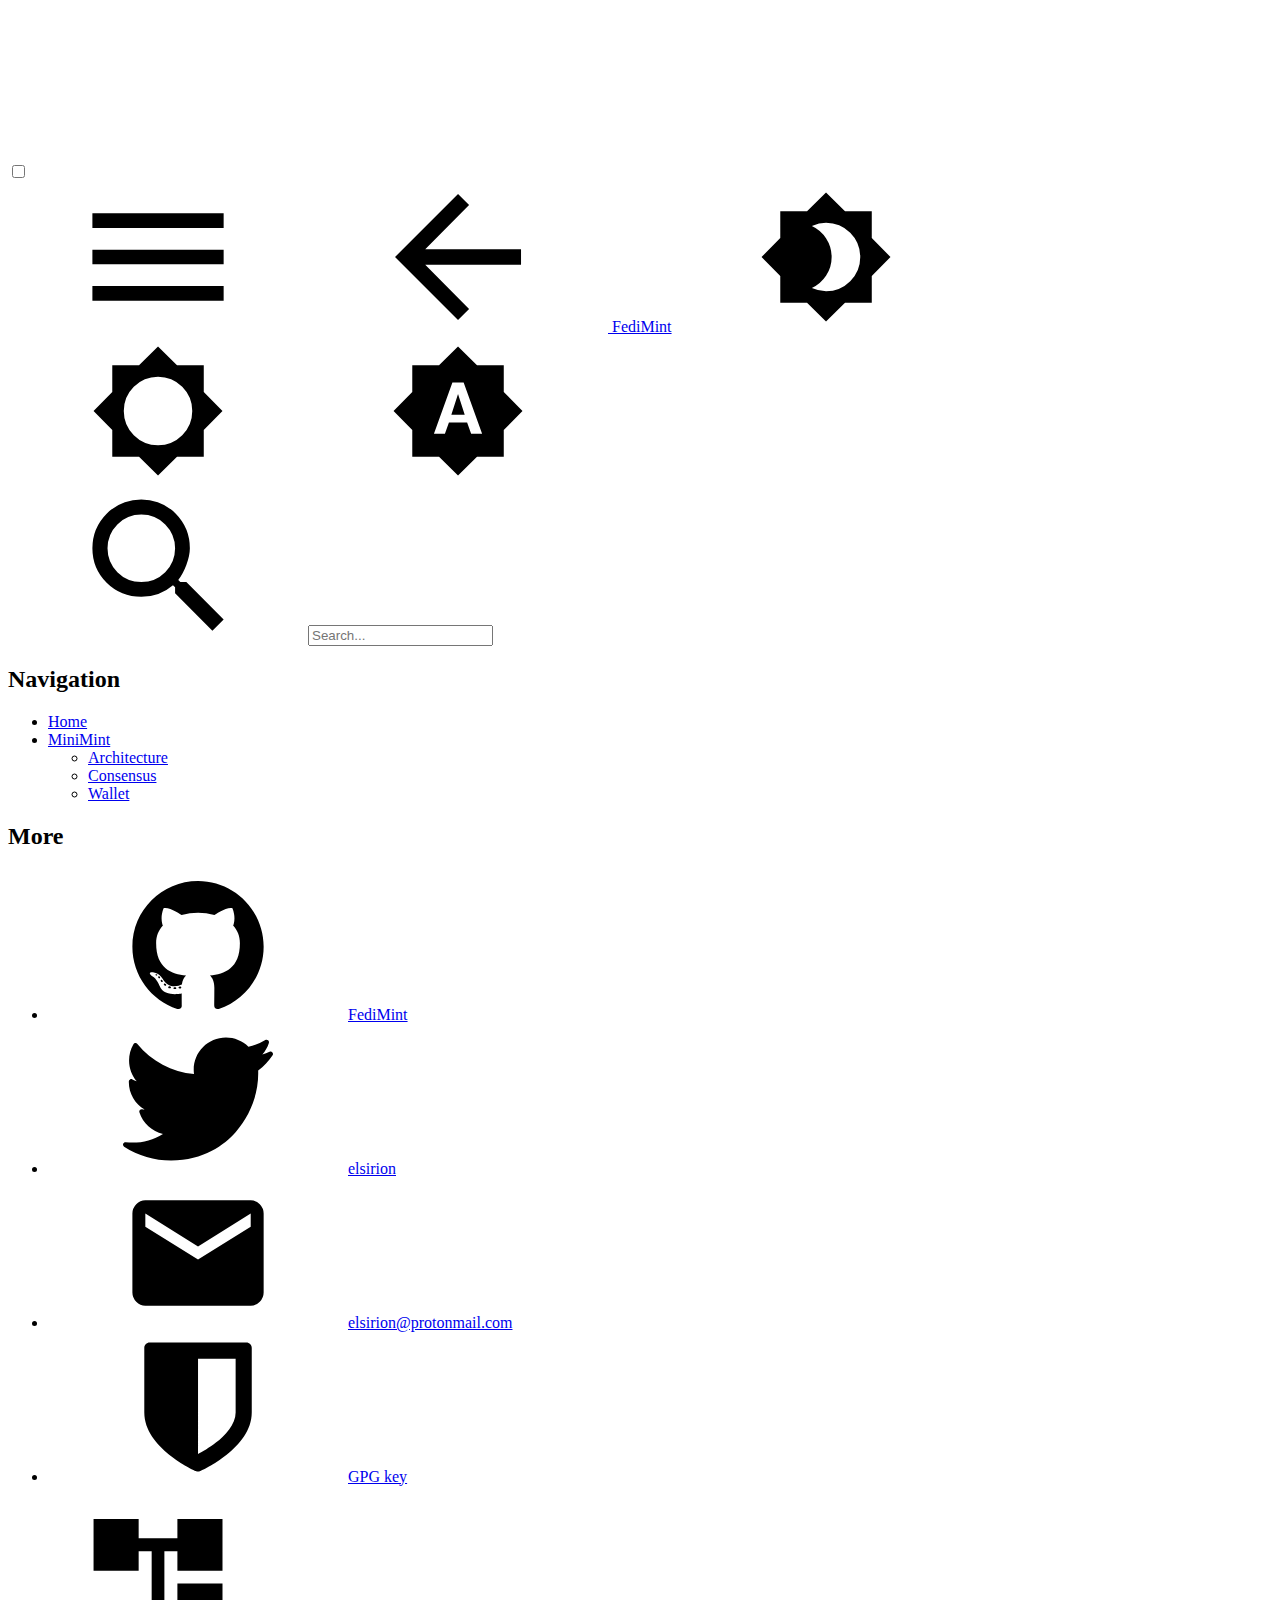
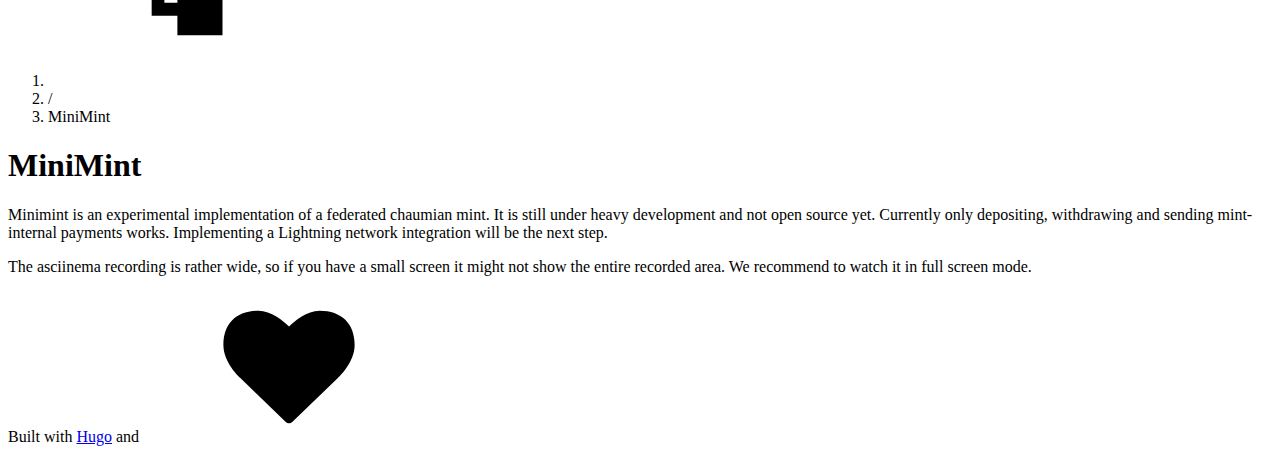
==== MiniMint/index.html @ 2027e80b "deploy: a9ae636f7713016486f837e74dc2031987eebf49" ====
<!doctype html><html lang=en class=color-toggle-hidden><head><meta charset=utf-8><meta name=viewport content="width=device-width,initial-scale=1"><meta name=color-scheme content="light dark"><meta name=description content="Minimint is an experimental implementation of a federated chaumian mint. It is still under heavy development and not open source yet. Currently only depositing, withdrawing and sending mint-internal payments works. Implementing a Lightning network integration will be the next step.
The asciinema recording is rather wide, so if you have a small screen it might not show the entire recorded area. We recommend to watch it in full screen mode."><title>MiniMint | FediMint</title><link rel=stylesheet type=text/css href=/asciinema-player.css><script src=/asciinema-player.js></script>
<link rel=icon href=/favicon/favicon-32x32.png type=image/x-icon><link rel=icon href=/favicon/favicon-32x32.png type=image/x-icon><script src=/js/darkmode-38abb9703d.min.js></script>
<link rel=preload as=font href=/fonts/Metropolis.woff2 type=font/woff2 crossorigin=anonymous><link rel=preload as=font href=/fonts/LiberationSans.woff2 type=font/woff2 crossorigin=anonymous><link rel=preload as=font href=/fonts/LiberationSans-Bold.woff2 type=font/woff2 crossorigin=anonymous><link rel=preload as=font href=/fonts/LiberationSans-BoldItalic.woff2 type=font/woff2 crossorigin=anonymous><link rel=preload as=font href=/fonts/LiberationSans-Italic.woff2 type=font/woff2 crossorigin=anonymous><link rel=preload as=font href=/fonts/LiberationMono.woff2 type=font/woff2 crossorigin=anonymous><link rel=preload as=font href=/fonts/DroidSans.woff2 type=font/woff2 crossorigin=anonymous><link rel=preload as=font href=/fonts/GeekdocIcons.woff2 type=font/woff2 crossorigin=anonymous><link rel=preload href=/main-6ab9bc3896.min.css as=style><link rel=stylesheet href=/main-6ab9bc3896.min.css media=all><link rel=preload href=/mobile-249b801e7d.min.css as=style><link rel=stylesheet href=/mobile-249b801e7d.min.css media="screen and (max-width: 45rem)"><link rel=preload href=/print-f79fc3e5d7.min.css as=style><link rel=stylesheet href=/print-f79fc3e5d7.min.css media=print><link rel=preload href=/custom.css as=style><link rel=stylesheet href=/custom.css media=all><link rel=alternate type=application/rss+xml href=https://fedimint.org/MiniMint/index.xml title=FediMint></head><body itemscope itemtype=https://schema.org/WebPage><svg class="svg-sprite" xmlns="http://www.w3.org/2000/svg" xmlns:xlink="http://www.w3.org/1999/xlink"><symbol viewBox="-2.29 -2.29 28.57 28.57" id="gdoc_arrow_back" xmlns="http://www.w3.org/2000/svg"><path d="M24 10.526v2.947H5.755l8.351 8.421-2.105 2.105-12-12 12-12 2.105 2.105-8.351 8.421H24z"/></symbol><symbol viewBox="-2.29 -2.29 28.57 28.57" id="gdoc_arrow_left_alt" xmlns="http://www.w3.org/2000/svg"><path d="M5.965 10.526V6.035L0 12l5.965 5.965v-4.491H24v-2.947H5.965z"/></symbol><symbol viewBox="-2.29 -2.29 28.57 28.57" id="gdoc_arrow_right_alt" xmlns="http://www.w3.org/2000/svg"><path d="M18.035 10.526V6.035L24 12l-5.965 5.965v-4.491H0v-2.947h18.035z"/></symbol><symbol viewBox="-2.29 -2.29 32.57 32.57" id="gdoc_bitbucket" xmlns="http://www.w3.org/2000/svg"><path d="M15.905 13.355c.189 1.444-1.564 2.578-2.784 1.839-1.375-.602-1.375-2.784-.034-3.403 1.151-.705 2.818.223 2.818 1.564zm1.907-.361c-.309-2.44-3.076-4.056-5.328-3.042-1.426.636-2.389 2.148-2.32 3.747.086 2.097 2.08 3.815 4.176 3.626s3.729-2.234 3.472-4.331zm4.108-9.315c-.756-.997-2.045-1.169-3.179-1.358-3.214-.516-6.513-.533-9.727.034-1.066.172-2.269.361-2.939 1.323 1.1 1.031 2.664 1.186 4.073 1.358 2.544.327 5.156.344 7.699.017 1.426-.172 3.008-.309 4.073-1.375zm.979 17.788c-.481 1.684-.206 3.953-1.994 4.932-3.076 1.701-6.806 1.89-10.191 1.289-1.787-.327-3.884-.894-4.864-2.578-.43-1.65-.705-3.334-.98-5.018l.103-.275.309-.155c5.121 3.386 12.288 3.386 17.427.0.808.241.206 1.22.189 1.805zM26.01 4.951c-.584 3.764-1.255 7.51-1.908 11.257-.189 1.1-1.255 1.719-2.148 2.183-3.214 1.615-6.96 1.89-10.483 1.512-2.389-.258-4.829-.894-6.771-2.389-.911-.705-.911-1.908-1.083-2.922-.602-3.523-1.289-7.046-1.719-10.604.206-1.547 1.942-2.217 3.231-2.698C6.848.654 8.686.362 10.508.19c3.884-.378 7.854-.241 11.618.859 1.341.395 2.784.945 3.695 2.097.412.533.275 1.203.189 1.805z"/></symbol><symbol viewBox="-2.29 -2.29 28.57 28.57" id="gdoc_bookmark" xmlns="http://www.w3.org/2000/svg"><path d="M15.268 4.392q.868.0 1.532.638t.664 1.506v17.463l-7.659-3.268-7.608 3.268V6.536q0-.868.664-1.506t1.532-.638h10.876zm4.34 14.144V4.392q0-.868-.638-1.532t-1.506-.664H6.537q0-.868.664-1.532T8.733.0h10.876q.868.0 1.532.664t.664 1.532v17.412z"/></symbol><symbol viewBox="-2.29 -2.29 32.57 32.57" id="gdoc_brightness_auto" xmlns="http://www.w3.org/2000/svg"><path d="M16.846 18.938h2.382L15.22 7.785h-2.44L8.772 18.938h2.382l.871-2.44h3.95zm7.087-9.062L27.999 14l-4.066 4.124v5.809h-5.809L14 27.999l-4.124-4.066H4.067v-5.809L.001 14l4.066-4.124V4.067h5.809L14 .001l4.124 4.066h5.809v5.809zm-11.385 4.937L14 10.282l1.452 4.531h-2.904z"/></symbol><symbol viewBox="-2.29 -2.29 32.57 32.57" id="gdoc_brightness_dark" xmlns="http://www.w3.org/2000/svg"><path d="M14 21.435q3.079.0 5.257-2.178T21.435 14t-2.178-5.257T14 6.565q-1.51.0-3.079.697 1.917.871 3.108 2.701T15.22 14t-1.191 4.037-3.108 2.701q1.568.697 3.079.697zm9.933-11.559L27.999 14l-4.066 4.124v5.809h-5.809L14 27.999l-4.124-4.066H4.067v-5.809L.001 14l4.066-4.124V4.067h5.809L14 .001l4.124 4.066h5.809v5.809z"/></symbol><symbol viewBox="-2.29 -2.29 32.57 32.57" id="gdoc_brightness_light" xmlns="http://www.w3.org/2000/svg"><path d="M14 21.435q3.079.0 5.257-2.178T21.435 14t-2.178-5.257T14 6.565 8.743 8.743 6.565 14t2.178 5.257T14 21.435zm9.933-3.311v5.809h-5.809L14 27.999l-4.124-4.066H4.067v-5.809L.001 14l4.066-4.124V4.067h5.809L14 .001l4.124 4.066h5.809v5.809L27.999 14z"/></symbol><symbol viewBox="-2.29 -2.29 32.57 32.57" id="gdoc_cloud_off" xmlns="http://www.w3.org/2000/svg"><path d="M9.023 10.5H7q-1.914.0-3.281 1.395t-1.367 3.309 1.367 3.281T7 19.852h11.375zM3.5 4.976l1.477-1.477L24.5 23.022l-1.477 1.477-2.352-2.297H6.999q-2.898.0-4.949-2.051t-2.051-4.949q0-2.844 1.969-4.867t4.758-2.133zm19.086 5.578q2.242.164 3.828 1.832T28 16.351q0 3.008-2.461 4.758l-1.695-1.695q1.805-.984 1.805-3.063.0-1.422-1.039-2.461t-2.461-1.039h-1.75v-.602q0-2.68-1.859-4.539t-4.539-1.859q-1.531.0-2.953.711l-1.75-1.695Q11.431 3.5 14.001 3.5q2.953.0 5.496 2.078t3.09 4.977z"/></symbol><symbol viewBox="-2.29 -2.29 32.57 32.57" id="gdoc_code" xmlns="http://www.w3.org/2000/svg"><path d="M9.917 24.5a1.75 1.75.0 10-3.501.001 1.75 1.75.0 003.501-.001zm0-21a1.75 1.75.0 10-3.501.001A1.75 1.75.0 009.917 3.5zm11.666 2.333a1.75 1.75.0 10-3.501.001 1.75 1.75.0 003.501-.001zm1.75.0a3.502 3.502.0 01-1.75 3.026c-.055 6.581-4.721 8.039-7.82 9.023-2.898.911-3.846 1.349-3.846 3.117v.474a3.502 3.502.0 011.75 3.026c0 1.932-1.568 3.5-3.5 3.5s-3.5-1.568-3.5-3.5c0-1.294.711-2.424 1.75-3.026V6.526A3.502 3.502.0 014.667 3.5c0-1.932 1.568-3.5 3.5-3.5s3.5 1.568 3.5 3.5a3.502 3.502.0 01-1.75 3.026v9.06c.93-.456 1.914-.766 2.807-1.039 3.391-1.075 5.323-1.878 5.359-5.687a3.502 3.502.0 01-1.75-3.026c0-1.932 1.568-3.5 3.5-3.5s3.5 1.568 3.5 3.5z"/></symbol><symbol viewBox="-2.29 -2.29 36.57 36.57" id="gdoc_date" xmlns="http://www.w3.org/2000/svg"><path d="M27.192 28.844V11.192H4.808v17.652h22.384zm0-25.689q1.277.0 2.253.976t.976 2.253v22.459q0 1.277-.976 2.216t-2.253.939H4.808q-1.352.0-2.291-.901t-.939-2.253V6.385q0-1.277.939-2.253t2.291-.976h1.577V.001h3.23v3.155h12.769V.001h3.23v3.155h1.577zm-3.155 11.267v3.155h-3.23v-3.155h3.23zm-6.46.0v3.155h-3.155v-3.155h3.155zm-6.384.0v3.155h-3.23v-3.155h3.23z"/></symbol><symbol viewBox="-2.29 -2.29 36.57 36.57" id="gdoc_download" xmlns="http://www.w3.org/2000/svg"><path d="M2.866 28.209h26.269v3.79H2.866v-3.79zm26.268-16.925L16 24.418 2.866 11.284h7.493V.001h11.283v11.283h7.493z"/></symbol><symbol viewBox="-2.29 -2.29 36.57 36.57" id="gdoc_email" xmlns="http://www.w3.org/2000/svg"><path d="M28.845 9.615v-3.23L16 14.422 3.155 6.385v3.23L16 17.577zm0-6.46q1.277.0 2.216.977T32 6.385v19.23q0 1.277-.939 2.253t-2.216.977H3.155q-1.277.0-2.216-.977T0 25.615V6.385q0-1.277.939-2.253t2.216-.977h25.69z"/></symbol><symbol viewBox="-2.29 -2.29 32.57 32.57" id="gdoc_git" xmlns="http://www.w3.org/2000/svg"><path d="M27.472 12.753 15.247.529a1.803 1.803.0 00-2.55.0l-2.84 2.84 2.137 2.137a2.625 2.625.0 013.501 3.501l3.499 3.499a2.625 2.625.0 11-1.237 1.237l-3.499-3.499c-.083.04-.169.075-.257.106v7.3a2.626 2.626.0 11-1.75.0v-7.3a2.626 2.626.0 01-1.494-3.607L8.62 4.606l-8.09 8.09a1.805 1.805.0 000 2.551l12.225 12.224a1.803 1.803.0 002.55.0l12.168-12.168a1.805 1.805.0 000-2.551z"/></symbol><symbol viewBox="-2.29 -2.29 36.57 36.57" id="gdoc_github" xmlns="http://www.w3.org/2000/svg"><path d="M16 .394c8.833.0 15.999 7.166 15.999 15.999.0 7.062-4.583 13.062-10.937 15.187-.813.146-1.104-.354-1.104-.771.0-.521.021-2.25.021-4.396.0-1.5-.5-2.458-1.083-2.958 3.562-.396 7.312-1.75 7.312-7.896.0-1.75-.625-3.167-1.646-4.291.167-.417.708-2.042-.167-4.25-1.333-.417-4.396 1.646-4.396 1.646a15.032 15.032.0 00-8 0S8.937 6.602 7.603 7.018c-.875 2.208-.333 3.833-.167 4.25-1.021 1.125-1.646 2.542-1.646 4.291.0 6.125 3.729 7.5 7.291 7.896-.458.417-.875 1.125-1.021 2.146-.917.417-3.25 1.125-4.646-1.333-.875-1.521-2.458-1.646-2.458-1.646-1.562-.021-.104.979-.104.979 1.042.479 1.771 2.333 1.771 2.333.938 2.854 5.396 1.896 5.396 1.896.0 1.333.021 2.583.021 2.979.0.417-.292.917-1.104.771C4.582 29.455-.001 23.455-.001 16.393-.001 7.56 7.165.394 15.998.394zM6.063 23.372c.042-.083-.021-.187-.146-.25-.125-.042-.229-.021-.271.042-.042.083.021.187.146.25.104.062.229.042.271-.042zm.646.709c.083-.062.062-.208-.042-.333-.104-.104-.25-.146-.333-.062-.083.062-.062.208.042.333.104.104.25.146.333.062zm.625.937c.104-.083.104-.25.0-.396-.083-.146-.25-.208-.354-.125-.104.062-.104.229.0.375s.271.208.354.146zm.875.875c.083-.083.042-.271-.083-.396-.146-.146-.333-.167-.417-.062-.104.083-.062.271.083.396.146.146.333.167.417.062zm1.187.521c.042-.125-.083-.271-.271-.333-.167-.042-.354.021-.396.146s.083.271.271.312c.167.062.354.0.396-.125zm1.313.104c0-.146-.167-.25-.354-.229-.187.0-.333.104-.333.229.0.146.146.25.354.229.187.0.333-.104.333-.229zm1.208-.208c-.021-.125-.187-.208-.375-.187-.187.042-.312.167-.292.312.021.125.187.208.375.167s.312-.167.292-.292z"/></symbol><symbol viewBox="-2.29 -2.29 32.57 32.57" id="gdoc_gitlab" xmlns="http://www.w3.org/2000/svg"><path d="M1.629 11.034 14 26.888.442 17.048a1.09 1.09.0 01-.39-1.203l1.578-4.811zm7.217.0h10.309l-5.154 15.854zM5.753 1.475l3.093 9.559H1.63l3.093-9.559a.548.548.0 011.031.0zm20.618 9.559 1.578 4.811c.141.437-.016.922-.39 1.203l-13.558 9.84 12.371-15.854zm0 0h-7.216l3.093-9.559a.548.548.0 011.031.0z"/></symbol><symbol viewBox="-2.29 -2.29 36.57 36.57" id="gdoc_heart" xmlns="http://www.w3.org/2000/svg"><path d="M16 29.714a1.11 1.11.0 01-.786-.321L4.072 18.643c-.143-.125-4.071-3.714-4.071-8 0-5.232 3.196-8.357 8.535-8.357 3.125.0 6.053 2.464 7.464 3.857 1.411-1.393 4.339-3.857 7.464-3.857 5.339.0 8.535 3.125 8.535 8.357.0 4.286-3.928 7.875-4.089 8.035L16.785 29.392c-.214.214-.5.321-.786.321z"/></symbol><symbol viewBox="-2.29 -2.29 32.57 32.57" id="gdoc_keyborad_arrow_down" xmlns="http://www.w3.org/2000/svg"><path d="M3.281 5.36 14 16.079 24.719 5.36 28 8.641l-14 14-14-14z"/></symbol><symbol viewBox="-2.29 -2.29 36.57 36.57" id="gdoc_keyborad_arrow_left" xmlns="http://www.w3.org/2000/svg"><path d="M25.875 28.25 22.125 32 6.126 16.001 22.125.002l3.75 3.75-12.25 12.25z"/></symbol><symbol viewBox="-2.29 -2.29 36.57 36.57" id="gdoc_keyborad_arrow_right" xmlns="http://www.w3.org/2000/svg"><path d="M6.125 28.25 18.375 16 6.125 3.75 9.875.0l15.999 15.999L9.875 31.998z"/></symbol><symbol viewBox="-2.29 -2.29 36.57 36.57" id="gdoc_link" xmlns="http://www.w3.org/2000/svg"><path d="M24.037 7.963q3.305.0 5.634 2.366T32 16t-2.329 5.671-5.634 2.366h-6.46v-3.08h6.46q2.028.0 3.493-1.465t1.465-3.493-1.465-3.493-3.493-1.465h-6.46v-3.08h6.46zM9.615 17.578v-3.155h12.77v3.155H9.615zM3.005 16q0 2.028 1.465 3.493t3.493 1.465h6.46v3.08h-6.46q-3.305.0-5.634-2.366T0 16.001t2.329-5.671 5.634-2.366h6.46v3.08h-6.46q-2.028.0-3.493 1.465t-1.465 3.493z"/></symbol><symbol viewBox="-2.29 -2.29 36.57 36.57" id="gdoc_menu" xmlns="http://www.w3.org/2000/svg"><path d="M.001 5.334h31.998v3.583H.001V5.334zm0 12.416v-3.5h31.998v3.5H.001zm0 8.916v-3.583h31.998v3.583H.001z"/></symbol><symbol viewBox="-2.29 -2.29 32.57 32.57" id="gdoc_notification" xmlns="http://www.w3.org/2000/svg"><path d="M22.615 19.384l2.894 2.894v1.413H2.49v-1.413l2.894-2.894V12.25q0-3.365 1.716-5.856t4.745-3.231v-1.01q0-.875.606-1.514T13.999.0t1.548.639.606 1.514v1.01q3.029.74 4.745 3.231t1.716 5.856v7.134zM14 27.999q-1.211.0-2.053-.808t-.841-2.019h5.788q0 1.144-.875 1.986T14 27.999z"/></symbol><symbol viewBox="-2.29 -2.29 32.57 32.57" id="gdoc_path" xmlns="http://www.w3.org/2000/svg"><path d="M28 12.62h-9.793V8.414h-2.826v11.173h2.826v-4.206H28V26.62h-9.793v-4.206H12.62v-14H9.794v4.206H.001V1.381h9.793v4.206h8.413V1.381H28V12.62z"/></symbol><symbol viewBox="-2.29 -2.29 36.57 36.57" id="gdoc_person" xmlns="http://www.w3.org/2000/svg"><path d="M16 20.023q5.052.0 10.526 2.199t5.473 5.754v4.023H0v-4.023q0-3.555 5.473-5.754t10.526-2.199zM16 16q-3.275.0-5.614-2.339T8.047 8.047t2.339-5.661T16 0t5.614 2.386 2.339 5.661-2.339 5.614T16 16z"/></symbol><symbol viewBox="-2.29 -2.29 36.57 36.57" id="gdoc_search" xmlns="http://www.w3.org/2000/svg"><path d="M11.925 20.161q3.432.0 5.834-2.402t2.402-5.834-2.402-5.834-5.834-2.402-5.834 2.402-2.402 5.834 2.402 5.834 5.834 2.402zm10.981.0L32 29.255 29.255 32l-9.094-9.094v-1.458l-.515-.515q-3.26 2.831-7.721 2.831-4.976.0-8.45-3.432T.001 11.925t3.474-8.45 8.45-3.474 8.407 3.474 3.432 8.45q0 1.802-.858 4.075t-1.973 3.646l.515.515h1.458z"/></symbol><symbol viewBox="-2.29 -2.29 32.57 32.57" id="gdoc_shield" xmlns="http://www.w3.org/2000/svg"><path d="M22.167 15.166V3.5h-8.166v20.726c.93-.492 2.424-1.349 3.883-2.497 1.95-1.531 4.284-3.919 4.284-6.562zm3.499-13.999v14c0 7.674-10.737 12.523-11.192 12.724-.146.073-.31.109-.474.109s-.328-.036-.474-.109c-.456-.201-11.192-5.049-11.192-12.724v-14C2.334.529 2.863.0 3.501.0H24.5c.638.0 1.167.529 1.167 1.167z"/></symbol><symbol viewBox="-2.29 -2.29 32.57 32.57" id="gdoc_tags" xmlns="http://www.w3.org/2000/svg"><path d="M6.606 7.549c0-1.047-.84-1.887-1.887-1.887s-1.887.84-1.887 1.887.84 1.887 1.887 1.887 1.887-.84 1.887-1.887zm15.732 8.493c0 .501-.206.988-.546 1.327l-7.239 7.254c-.354.339-.84.546-1.342.546s-.988-.206-1.327-.546L1.342 14.066C.59 13.329.0 11.899.0 10.852V4.718a1.9 1.9.0 011.887-1.887h6.134c1.047.0 2.477.59 3.229 1.342L21.792 14.7c.339.354.546.84.546 1.342zm5.661.0c0 .501-.206.988-.546 1.327l-7.239 7.254c-.354.339-.84.546-1.342.546-.767.0-1.15-.354-1.651-.87l6.93-6.93c.339-.339.546-.826.546-1.327s-.206-.988-.546-1.342L13.609 4.173c-.752-.752-2.182-1.342-3.229-1.342h3.303c1.047.0 2.477.59 3.229 1.342L27.454 14.7c.339.354.546.84.546 1.342z"/></symbol></svg><svg width="0" height="0" class="hidden"><symbol version="1.1" id="twitter-svgrepo-com" xmlns="http://www.w3.org/2000/svg" xmlns:xlink="http://www.w3.org/1999/xlink" x="0" y="0" viewBox="0 0 310 310"><g id="XMLID_826_"><path id="XMLID_827_" d="M302.973 57.388c-4.87 2.16-9.877 3.983-14.993 5.463 6.057-6.85 10.675-14.91 13.494-23.73.632-1.977-.023-4.141-1.648-5.434-1.623-1.294-3.878-1.449-5.665-.39-10.865 6.444-22.587 11.075-34.878 13.783-12.381-12.098-29.197-18.983-46.581-18.983-36.695.0-66.549 29.853-66.549 66.547.0 2.89.183 5.764.545 8.598C101.163 99.244 58.83 76.863 29.76 41.204c-1.036-1.271-2.632-1.956-4.266-1.825-1.635.128-3.104 1.05-3.93 2.467-5.896 10.117-9.013 21.688-9.013 33.461.0 16.035 5.725 31.249 15.838 43.137-3.075-1.065-6.059-2.396-8.907-3.977-1.529-.851-3.395-.838-4.914.033-1.52.871-2.473 2.473-2.513 4.224-.007.295-.007.59-.007.889.0 23.935 12.882 45.484 32.577 57.229-1.692-.169-3.383-.414-5.063-.735-1.732-.331-3.513.276-4.681 1.597-1.17 1.32-1.557 3.16-1.018 4.84 7.29 22.76 26.059 39.501 48.749 44.605-18.819 11.787-40.34 17.961-62.932 17.961-4.714.0-9.455-.277-14.095-.826-2.305-.274-4.509 1.087-5.294 3.279-.785 2.193.047 4.638 2.008 5.895 29.023 18.609 62.582 28.445 97.047 28.445 67.754.0 110.139-31.95 133.764-58.753 29.46-33.421 46.356-77.658 46.356-121.367.0-1.826-.028-3.67-.084-5.508 11.623-8.757 21.63-19.355 29.773-31.536 1.237-1.85 1.103-4.295-.33-5.998C307.394 57.037 305.009 56.486 302.973 57.388z"/></g></symbol></svg><div class=wrapper><input type=checkbox class=hidden id=menu-control><header class=gdoc-header><div class="container flex align-center justify-between"><label for=menu-control class=gdoc-nav__control><svg class="icon gdoc_menu"><use xlink:href="#gdoc_menu"/></svg><svg class="icon gdoc_arrow_back"><use xlink:href="#gdoc_arrow_back"/></svg></label><a class=gdoc-header__link href=https://fedimint.org/><span class="gdoc-brand flex align-center"><img class=gdoc-brand__img src=/brand.svg alt>
FediMint</span></a>
<span id=gdoc-dark-mode><svg class="icon gdoc_brightness_dark"><use xlink:href="#gdoc_brightness_dark"/></svg><svg class="icon gdoc_brightness_light"><use xlink:href="#gdoc_brightness_light"/></svg><svg class="icon gdoc_brightness_auto"><use xlink:href="#gdoc_brightness_auto"/></svg></span></div></header><main class="container flex flex-even" style=max-width:100%><aside class=gdoc-nav><nav><div class=gdoc-search><svg class="icon gdoc_search"><use xlink:href="#gdoc_search"/></svg><input type=text id=gdoc-search-input class=gdoc-search__input placeholder=Search... aria-label=Search maxlength=64><div class="gdoc-search__spinner spinner hidden"></div><ul id=gdoc-search-results class=gdoc-search__list></ul></div><section class=gdoc-nav--main><h2>Navigation</h2><ul class=gdoc-nav__list><li><span class=flex><a href=/ class=gdoc-nav__entry>Home</a></span></li><li><span class=flex><a href=/MiniMint/ class="gdoc-nav__entry is-active">MiniMint</a></span><ul class=gdoc-nav__list><li><span class=flex><a href=/MiniMint/architecture/ class=gdoc-nav__entry>Architecture</a></span></li><li><span class=flex><a href=/MiniMint/consensus/ class=gdoc-nav__entry>Consensus</a></span></li><li><span class=flex><a href=/MiniMint/wallet/ class=gdoc-nav__entry>Wallet</a></span></li></ul></li></ul></section><section class=gdoc-nav--more><h2>More</h2><ul class=gdoc-nav__list><li><span class=flex><svg class="icon gdoc_github"><use xlink:href="#gdoc_github"/></svg><a href=https://github.com/fedimint class=gdoc-nav__entry>FediMint</a></span></li><li><span class=flex><svg class="icon twitter-svgrepo-com"><use xlink:href="#twitter-svgrepo-com"/></svg><a href=https://twitter.com/EricSirion class=gdoc-nav__entry>elsirion</a></span></li><li><span class=flex><svg class="icon gdoc_email"><use xlink:href="#gdoc_email"/></svg><a href=mailto:elsirion@protonmail.com class=gdoc-nav__entry>elsirion@protonmail.com</a></span></li><li><span class=flex><svg class="icon gdoc_shield"><use xlink:href="#gdoc_shield"/></svg><a href=/elsirion.asc class=gdoc-nav__entry>GPG key</a></span></li></ul></section></nav></aside><div class=gdoc-page><div class="gdoc-page__header flex flex-wrap
justify-between
hidden-mobile" itemprop=breadcrumb><div><svg class="icon gdoc_path hidden-mobile"><use xlink:href="#gdoc_path"/></svg><ol class=breadcrumb itemscope itemtype=https://schema.org/BreadcrumbList><li itemprop=itemListElement itemscope itemtype=https://schema.org/ListItem><a itemscope itemtype=https://schema.org/WebPage itemprop=item itemid=/ href=/><span itemprop=name></span></a><meta itemprop=position content="1"></li><li>/</li><li itemprop=itemListElement itemscope itemtype=https://schema.org/ListItem><span itemprop=name>MiniMint</span><meta itemprop=position content="2"></li></ol></div></div><article class=gdoc-markdown><h1>MiniMint</h1><p>Minimint is an experimental implementation of a federated chaumian mint.
It is still under heavy development and not open source yet.
Currently only depositing, withdrawing and sending mint-internal payments works.
Implementing a Lightning network integration will be the next step.</p><p>The asciinema recording is rather wide, so if you have a small screen it might not show the entire recorded area.
We recommend to watch it in full screen mode.</p><p><asciinema-player src=minimint.cast speed=1.5 cols=239 rows=61 poster=npt:0:02></asciinema-player></p></article><div class="gdoc-page__footer flex flex-wrap justify-between"></div></div></main><footer class=gdoc-footer><div class="container flex flex-wrap"><span class=gdoc-footer__item>Built with <a href=https://gohugo.io/ class=gdoc-footer__link>Hugo</a> and<svg class="icon gdoc_heart"><use xlink:href="#gdoc_heart"/></svg></span></div></footer></div><script defer src=/js/en.search.min.c0e365c89734fa5120c370ad09cea02c5da3110baab22cf1b780540a44816df2.js></script>
<script defer src=/js/clipboard-27784b7376.min.js></script>
<script>document.addEventListener("DOMContentLoaded",function(){var t=new ClipboardJS('.clip')})</script></body></html>
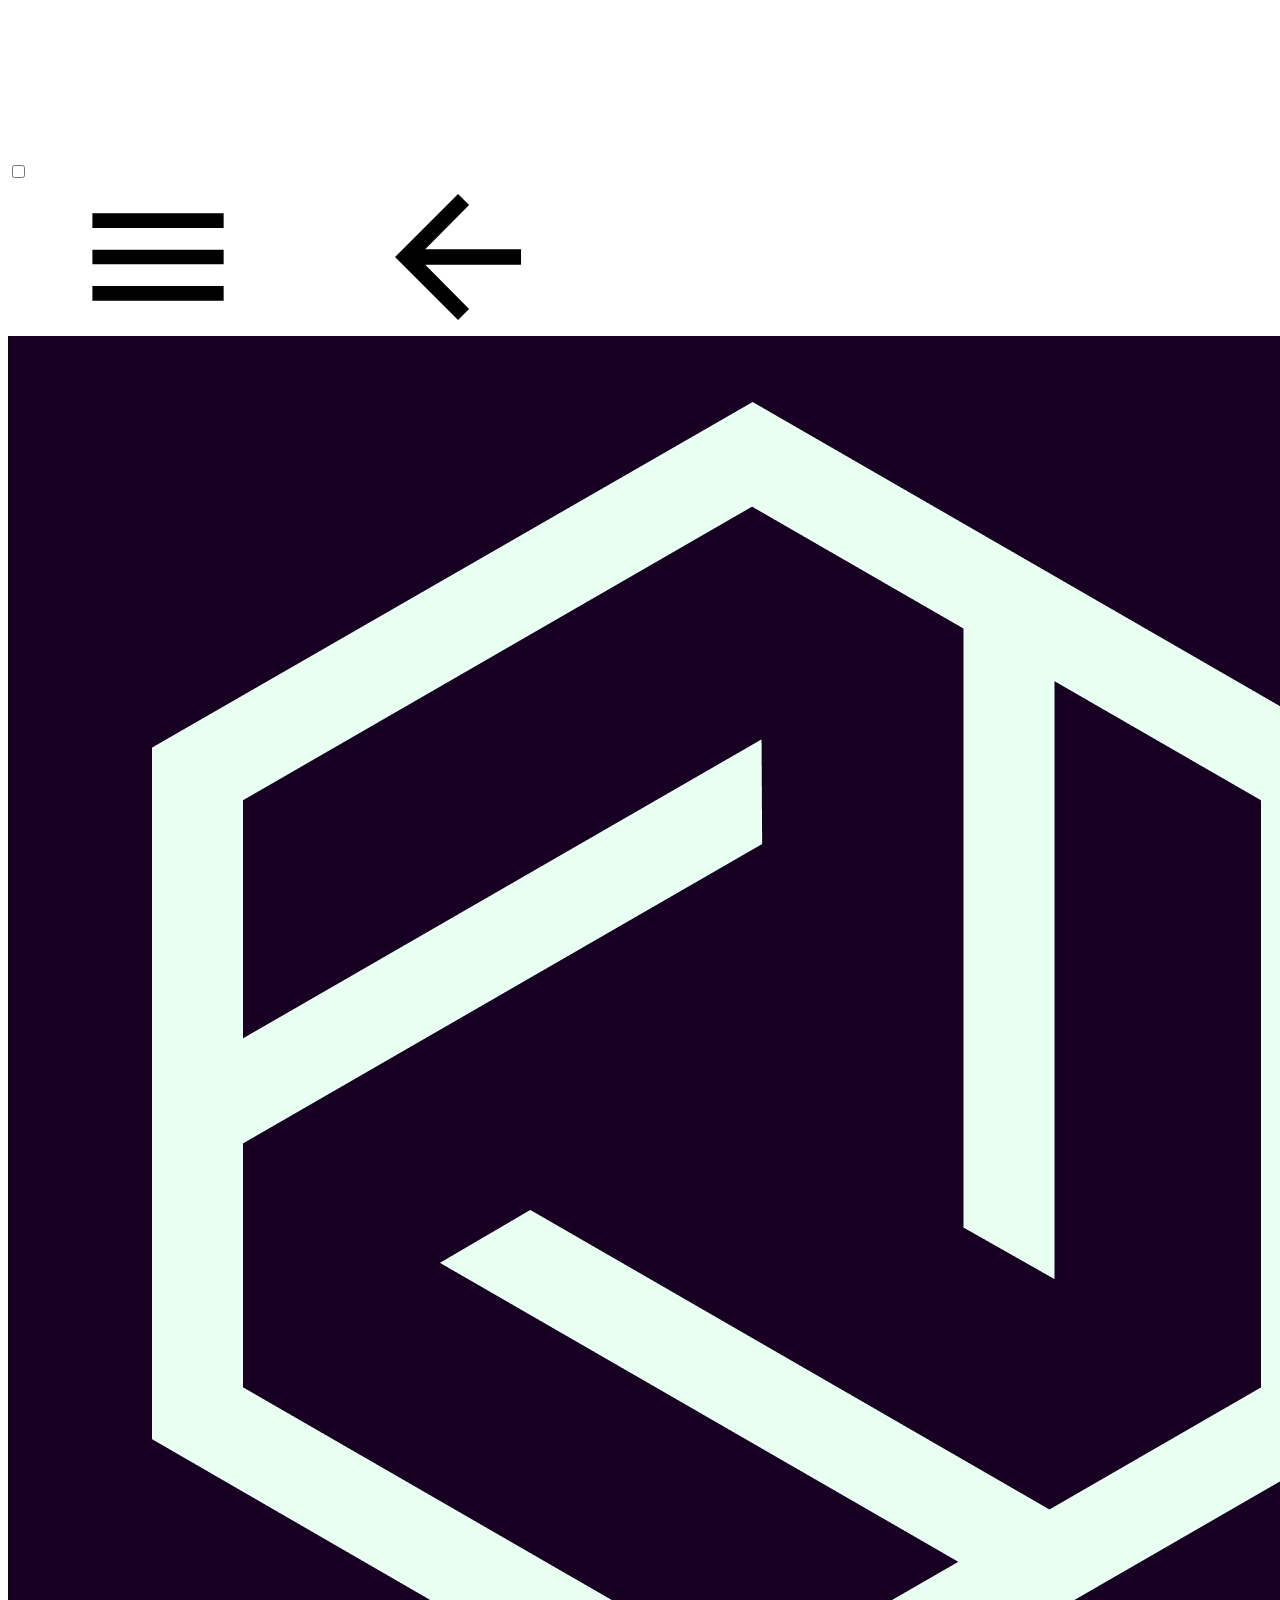
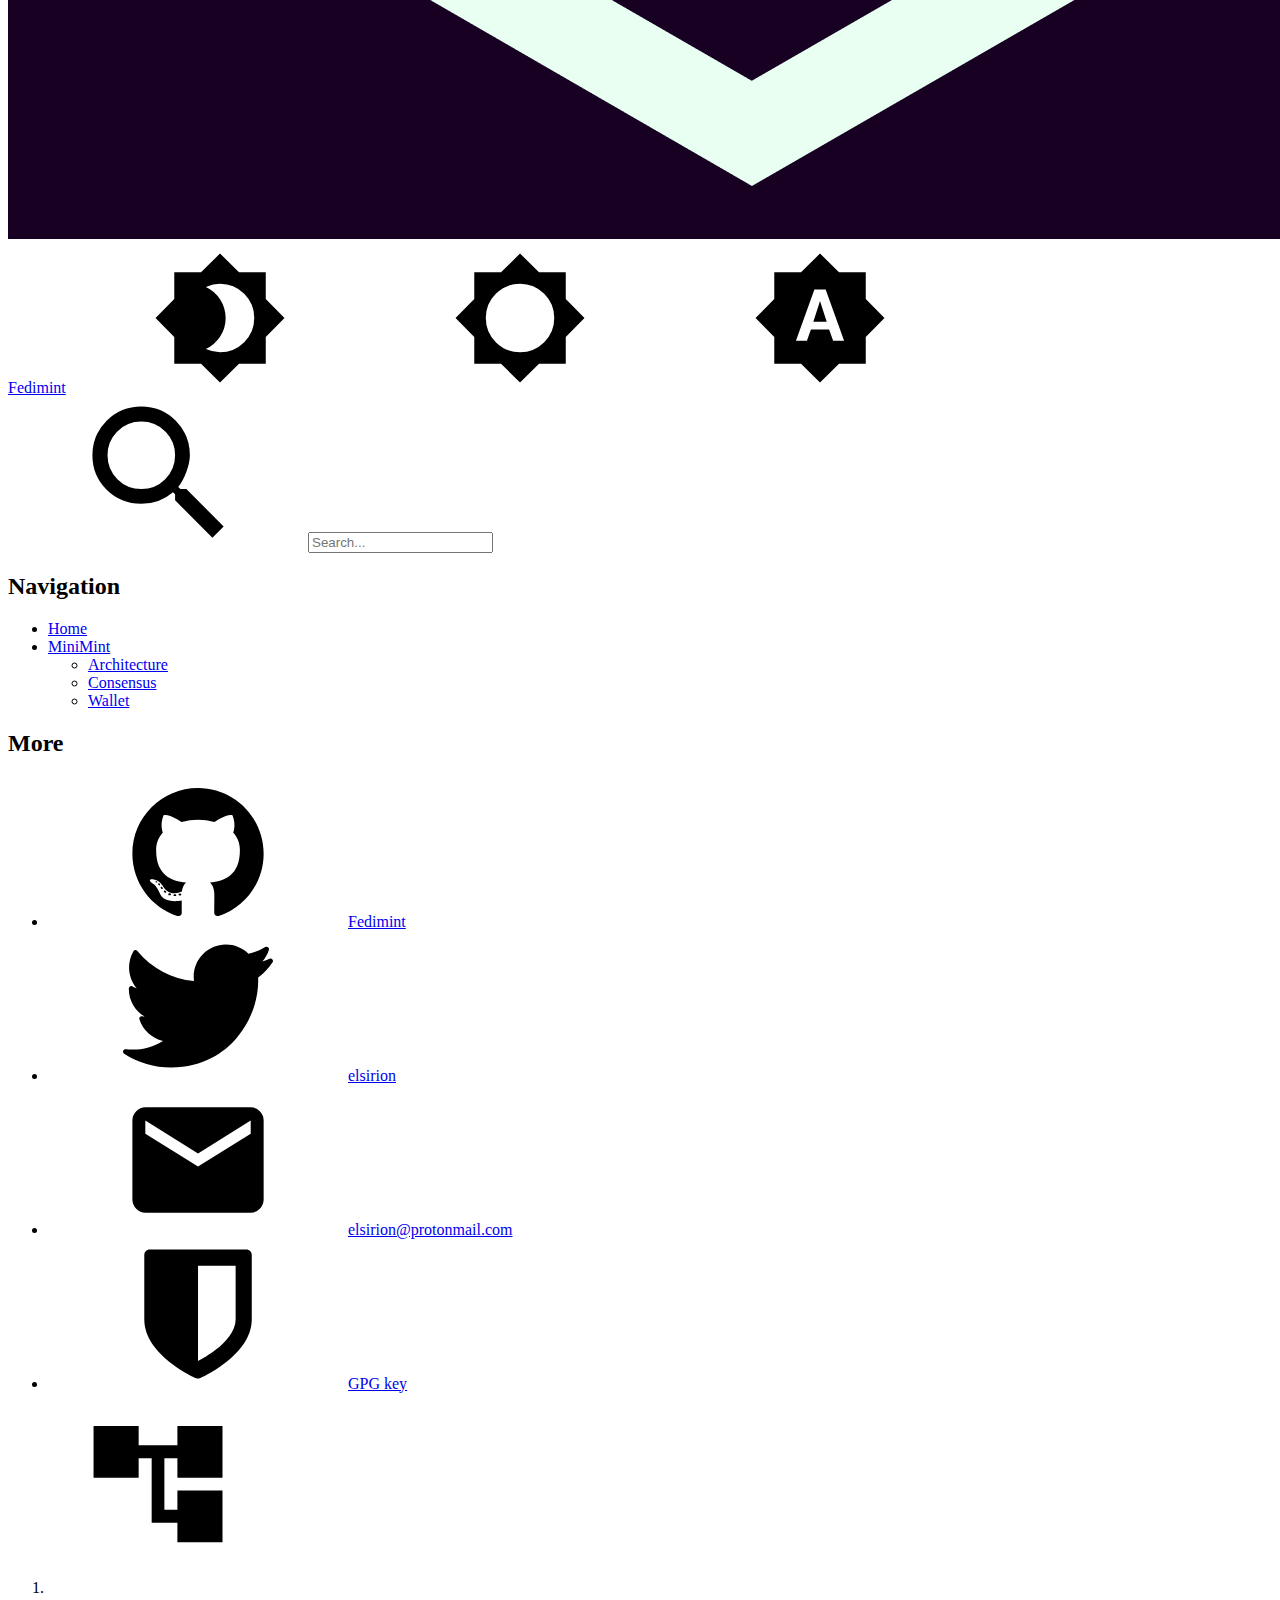
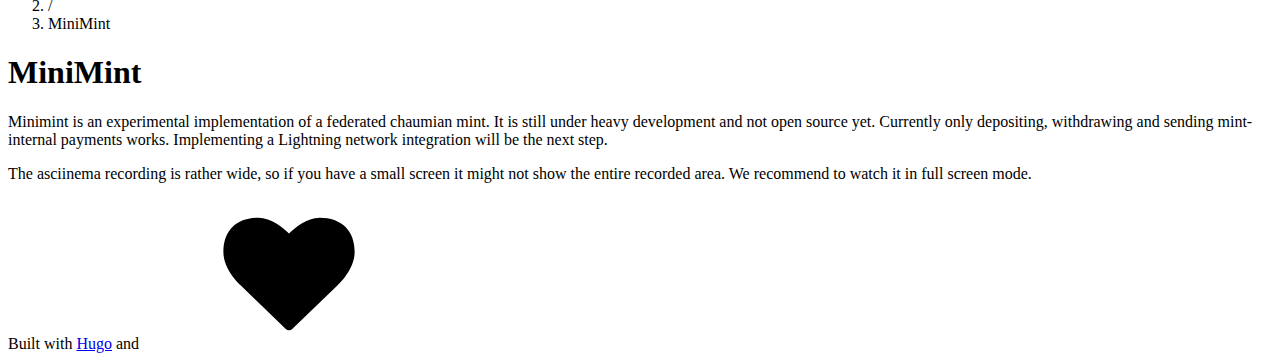
==== commit cc19e115: "deploy: f755c1d5aa3681412cada65d75ca48cdb1079800" ====
--- a/MiniMint/index.html
+++ b/MiniMint/index.html
@@ -1,14 +1,14 @@
 <!doctype html><html lang=en class=color-toggle-hidden><head><meta charset=utf-8><meta name=viewport content="width=device-width,initial-scale=1"><meta name=color-scheme content="light dark"><meta name=description content="Minimint is an experimental implementation of a federated chaumian mint. It is still under heavy development and not open source yet. Currently only depositing, withdrawing and sending mint-internal payments works. Implementing a Lightning network integration will be the next step.
-The asciinema recording is rather wide, so if you have a small screen it might not show the entire recorded area. We recommend to watch it in full screen mode."><title>MiniMint | FediMint</title><link rel=stylesheet type=text/css href=/asciinema-player.css><script src=/asciinema-player.js></script>
+The asciinema recording is rather wide, so if you have a small screen it might not show the entire recorded area. We recommend to watch it in full screen mode."><title>MiniMint | Fedimint</title><link rel=stylesheet type=text/css href=/asciinema-player.css><script src=/asciinema-player.js></script>
 <link rel=icon href=/favicon/favicon-32x32.png type=image/x-icon><link rel=icon href=/favicon/favicon-32x32.png type=image/x-icon><script src=/js/darkmode-38abb9703d.min.js></script>
-<link rel=preload as=font href=/fonts/Metropolis.woff2 type=font/woff2 crossorigin=anonymous><link rel=preload as=font href=/fonts/LiberationSans.woff2 type=font/woff2 crossorigin=anonymous><link rel=preload as=font href=/fonts/LiberationSans-Bold.woff2 type=font/woff2 crossorigin=anonymous><link rel=preload as=font href=/fonts/LiberationSans-BoldItalic.woff2 type=font/woff2 crossorigin=anonymous><link rel=preload as=font href=/fonts/LiberationSans-Italic.woff2 type=font/woff2 crossorigin=anonymous><link rel=preload as=font href=/fonts/LiberationMono.woff2 type=font/woff2 crossorigin=anonymous><link rel=preload as=font href=/fonts/DroidSans.woff2 type=font/woff2 crossorigin=anonymous><link rel=preload as=font href=/fonts/GeekdocIcons.woff2 type=font/woff2 crossorigin=anonymous><link rel=preload href=/main-6ab9bc3896.min.css as=style><link rel=stylesheet href=/main-6ab9bc3896.min.css media=all><link rel=preload href=/mobile-249b801e7d.min.css as=style><link rel=stylesheet href=/mobile-249b801e7d.min.css media="screen and (max-width: 45rem)"><link rel=preload href=/print-f79fc3e5d7.min.css as=style><link rel=stylesheet href=/print-f79fc3e5d7.min.css media=print><link rel=preload href=/custom.css as=style><link rel=stylesheet href=/custom.css media=all><link rel=alternate type=application/rss+xml href=https://fedimint.org/MiniMint/index.xml title=FediMint></head><body itemscope itemtype=https://schema.org/WebPage><svg class="svg-sprite" xmlns="http://www.w3.org/2000/svg" xmlns:xlink="http://www.w3.org/1999/xlink"><symbol viewBox="-2.29 -2.29 28.57 28.57" id="gdoc_arrow_back" xmlns="http://www.w3.org/2000/svg"><path d="M24 10.526v2.947H5.755l8.351 8.421-2.105 2.105-12-12 12-12 2.105 2.105-8.351 8.421H24z"/></symbol><symbol viewBox="-2.29 -2.29 28.57 28.57" id="gdoc_arrow_left_alt" xmlns="http://www.w3.org/2000/svg"><path d="M5.965 10.526V6.035L0 12l5.965 5.965v-4.491H24v-2.947H5.965z"/></symbol><symbol viewBox="-2.29 -2.29 28.57 28.57" id="gdoc_arrow_right_alt" xmlns="http://www.w3.org/2000/svg"><path d="M18.035 10.526V6.035L24 12l-5.965 5.965v-4.491H0v-2.947h18.035z"/></symbol><symbol viewBox="-2.29 -2.29 32.57 32.57" id="gdoc_bitbucket" xmlns="http://www.w3.org/2000/svg"><path d="M15.905 13.355c.189 1.444-1.564 2.578-2.784 1.839-1.375-.602-1.375-2.784-.034-3.403 1.151-.705 2.818.223 2.818 1.564zm1.907-.361c-.309-2.44-3.076-4.056-5.328-3.042-1.426.636-2.389 2.148-2.32 3.747.086 2.097 2.08 3.815 4.176 3.626s3.729-2.234 3.472-4.331zm4.108-9.315c-.756-.997-2.045-1.169-3.179-1.358-3.214-.516-6.513-.533-9.727.034-1.066.172-2.269.361-2.939 1.323 1.1 1.031 2.664 1.186 4.073 1.358 2.544.327 5.156.344 7.699.017 1.426-.172 3.008-.309 4.073-1.375zm.979 17.788c-.481 1.684-.206 3.953-1.994 4.932-3.076 1.701-6.806 1.89-10.191 1.289-1.787-.327-3.884-.894-4.864-2.578-.43-1.65-.705-3.334-.98-5.018l.103-.275.309-.155c5.121 3.386 12.288 3.386 17.427.0.808.241.206 1.22.189 1.805zM26.01 4.951c-.584 3.764-1.255 7.51-1.908 11.257-.189 1.1-1.255 1.719-2.148 2.183-3.214 1.615-6.96 1.89-10.483 1.512-2.389-.258-4.829-.894-6.771-2.389-.911-.705-.911-1.908-1.083-2.922-.602-3.523-1.289-7.046-1.719-10.604.206-1.547 1.942-2.217 3.231-2.698C6.848.654 8.686.362 10.508.19c3.884-.378 7.854-.241 11.618.859 1.341.395 2.784.945 3.695 2.097.412.533.275 1.203.189 1.805z"/></symbol><symbol viewBox="-2.29 -2.29 28.57 28.57" id="gdoc_bookmark" xmlns="http://www.w3.org/2000/svg"><path d="M15.268 4.392q.868.0 1.532.638t.664 1.506v17.463l-7.659-3.268-7.608 3.268V6.536q0-.868.664-1.506t1.532-.638h10.876zm4.34 14.144V4.392q0-.868-.638-1.532t-1.506-.664H6.537q0-.868.664-1.532T8.733.0h10.876q.868.0 1.532.664t.664 1.532v17.412z"/></symbol><symbol viewBox="-2.29 -2.29 32.57 32.57" id="gdoc_brightness_auto" xmlns="http://www.w3.org/2000/svg"><path d="M16.846 18.938h2.382L15.22 7.785h-2.44L8.772 18.938h2.382l.871-2.44h3.95zm7.087-9.062L27.999 14l-4.066 4.124v5.809h-5.809L14 27.999l-4.124-4.066H4.067v-5.809L.001 14l4.066-4.124V4.067h5.809L14 .001l4.124 4.066h5.809v5.809zm-11.385 4.937L14 10.282l1.452 4.531h-2.904z"/></symbol><symbol viewBox="-2.29 -2.29 32.57 32.57" id="gdoc_brightness_dark" xmlns="http://www.w3.org/2000/svg"><path d="M14 21.435q3.079.0 5.257-2.178T21.435 14t-2.178-5.257T14 6.565q-1.51.0-3.079.697 1.917.871 3.108 2.701T15.22 14t-1.191 4.037-3.108 2.701q1.568.697 3.079.697zm9.933-11.559L27.999 14l-4.066 4.124v5.809h-5.809L14 27.999l-4.124-4.066H4.067v-5.809L.001 14l4.066-4.124V4.067h5.809L14 .001l4.124 4.066h5.809v5.809z"/></symbol><symbol viewBox="-2.29 -2.29 32.57 32.57" id="gdoc_brightness_light" xmlns="http://www.w3.org/2000/svg"><path d="M14 21.435q3.079.0 5.257-2.178T21.435 14t-2.178-5.257T14 6.565 8.743 8.743 6.565 14t2.178 5.257T14 21.435zm9.933-3.311v5.809h-5.809L14 27.999l-4.124-4.066H4.067v-5.809L.001 14l4.066-4.124V4.067h5.809L14 .001l4.124 4.066h5.809v5.809L27.999 14z"/></symbol><symbol viewBox="-2.29 -2.29 32.57 32.57" id="gdoc_cloud_off" xmlns="http://www.w3.org/2000/svg"><path d="M9.023 10.5H7q-1.914.0-3.281 1.395t-1.367 3.309 1.367 3.281T7 19.852h11.375zM3.5 4.976l1.477-1.477L24.5 23.022l-1.477 1.477-2.352-2.297H6.999q-2.898.0-4.949-2.051t-2.051-4.949q0-2.844 1.969-4.867t4.758-2.133zm19.086 5.578q2.242.164 3.828 1.832T28 16.351q0 3.008-2.461 4.758l-1.695-1.695q1.805-.984 1.805-3.063.0-1.422-1.039-2.461t-2.461-1.039h-1.75v-.602q0-2.68-1.859-4.539t-4.539-1.859q-1.531.0-2.953.711l-1.75-1.695Q11.431 3.5 14.001 3.5q2.953.0 5.496 2.078t3.09 4.977z"/></symbol><symbol viewBox="-2.29 -2.29 32.57 32.57" id="gdoc_code" xmlns="http://www.w3.org/2000/svg"><path d="M9.917 24.5a1.75 1.75.0 10-3.501.001 1.75 1.75.0 003.501-.001zm0-21a1.75 1.75.0 10-3.501.001A1.75 1.75.0 009.917 3.5zm11.666 2.333a1.75 1.75.0 10-3.501.001 1.75 1.75.0 003.501-.001zm1.75.0a3.502 3.502.0 01-1.75 3.026c-.055 6.581-4.721 8.039-7.82 9.023-2.898.911-3.846 1.349-3.846 3.117v.474a3.502 3.502.0 011.75 3.026c0 1.932-1.568 3.5-3.5 3.5s-3.5-1.568-3.5-3.5c0-1.294.711-2.424 1.75-3.026V6.526A3.502 3.502.0 014.667 3.5c0-1.932 1.568-3.5 3.5-3.5s3.5 1.568 3.5 3.5a3.502 3.502.0 01-1.75 3.026v9.06c.93-.456 1.914-.766 2.807-1.039 3.391-1.075 5.323-1.878 5.359-5.687a3.502 3.502.0 01-1.75-3.026c0-1.932 1.568-3.5 3.5-3.5s3.5 1.568 3.5 3.5z"/></symbol><symbol viewBox="-2.29 -2.29 36.57 36.57" id="gdoc_date" xmlns="http://www.w3.org/2000/svg"><path d="M27.192 28.844V11.192H4.808v17.652h22.384zm0-25.689q1.277.0 2.253.976t.976 2.253v22.459q0 1.277-.976 2.216t-2.253.939H4.808q-1.352.0-2.291-.901t-.939-2.253V6.385q0-1.277.939-2.253t2.291-.976h1.577V.001h3.23v3.155h12.769V.001h3.23v3.155h1.577zm-3.155 11.267v3.155h-3.23v-3.155h3.23zm-6.46.0v3.155h-3.155v-3.155h3.155zm-6.384.0v3.155h-3.23v-3.155h3.23z"/></symbol><symbol viewBox="-2.29 -2.29 36.57 36.57" id="gdoc_download" xmlns="http://www.w3.org/2000/svg"><path d="M2.866 28.209h26.269v3.79H2.866v-3.79zm26.268-16.925L16 24.418 2.866 11.284h7.493V.001h11.283v11.283h7.493z"/></symbol><symbol viewBox="-2.29 -2.29 36.57 36.57" id="gdoc_email" xmlns="http://www.w3.org/2000/svg"><path d="M28.845 9.615v-3.23L16 14.422 3.155 6.385v3.23L16 17.577zm0-6.46q1.277.0 2.216.977T32 6.385v19.23q0 1.277-.939 2.253t-2.216.977H3.155q-1.277.0-2.216-.977T0 25.615V6.385q0-1.277.939-2.253t2.216-.977h25.69z"/></symbol><symbol viewBox="-2.29 -2.29 32.57 32.57" id="gdoc_git" xmlns="http://www.w3.org/2000/svg"><path d="M27.472 12.753 15.247.529a1.803 1.803.0 00-2.55.0l-2.84 2.84 2.137 2.137a2.625 2.625.0 013.501 3.501l3.499 3.499a2.625 2.625.0 11-1.237 1.237l-3.499-3.499c-.083.04-.169.075-.257.106v7.3a2.626 2.626.0 11-1.75.0v-7.3a2.626 2.626.0 01-1.494-3.607L8.62 4.606l-8.09 8.09a1.805 1.805.0 000 2.551l12.225 12.224a1.803 1.803.0 002.55.0l12.168-12.168a1.805 1.805.0 000-2.551z"/></symbol><symbol viewBox="-2.29 -2.29 36.57 36.57" id="gdoc_github" xmlns="http://www.w3.org/2000/svg"><path d="M16 .394c8.833.0 15.999 7.166 15.999 15.999.0 7.062-4.583 13.062-10.937 15.187-.813.146-1.104-.354-1.104-.771.0-.521.021-2.25.021-4.396.0-1.5-.5-2.458-1.083-2.958 3.562-.396 7.312-1.75 7.312-7.896.0-1.75-.625-3.167-1.646-4.291.167-.417.708-2.042-.167-4.25-1.333-.417-4.396 1.646-4.396 1.646a15.032 15.032.0 00-8 0S8.937 6.602 7.603 7.018c-.875 2.208-.333 3.833-.167 4.25-1.021 1.125-1.646 2.542-1.646 4.291.0 6.125 3.729 7.5 7.291 7.896-.458.417-.875 1.125-1.021 2.146-.917.417-3.25 1.125-4.646-1.333-.875-1.521-2.458-1.646-2.458-1.646-1.562-.021-.104.979-.104.979 1.042.479 1.771 2.333 1.771 2.333.938 2.854 5.396 1.896 5.396 1.896.0 1.333.021 2.583.021 2.979.0.417-.292.917-1.104.771C4.582 29.455-.001 23.455-.001 16.393-.001 7.56 7.165.394 15.998.394zM6.063 23.372c.042-.083-.021-.187-.146-.25-.125-.042-.229-.021-.271.042-.042.083.021.187.146.25.104.062.229.042.271-.042zm.646.709c.083-.062.062-.208-.042-.333-.104-.104-.25-.146-.333-.062-.083.062-.062.208.042.333.104.104.25.146.333.062zm.625.937c.104-.083.104-.25.0-.396-.083-.146-.25-.208-.354-.125-.104.062-.104.229.0.375s.271.208.354.146zm.875.875c.083-.083.042-.271-.083-.396-.146-.146-.333-.167-.417-.062-.104.083-.062.271.083.396.146.146.333.167.417.062zm1.187.521c.042-.125-.083-.271-.271-.333-.167-.042-.354.021-.396.146s.083.271.271.312c.167.062.354.0.396-.125zm1.313.104c0-.146-.167-.25-.354-.229-.187.0-.333.104-.333.229.0.146.146.25.354.229.187.0.333-.104.333-.229zm1.208-.208c-.021-.125-.187-.208-.375-.187-.187.042-.312.167-.292.312.021.125.187.208.375.167s.312-.167.292-.292z"/></symbol><symbol viewBox="-2.29 -2.29 32.57 32.57" id="gdoc_gitlab" xmlns="http://www.w3.org/2000/svg"><path d="M1.629 11.034 14 26.888.442 17.048a1.09 1.09.0 01-.39-1.203l1.578-4.811zm7.217.0h10.309l-5.154 15.854zM5.753 1.475l3.093 9.559H1.63l3.093-9.559a.548.548.0 011.031.0zm20.618 9.559 1.578 4.811c.141.437-.016.922-.39 1.203l-13.558 9.84 12.371-15.854zm0 0h-7.216l3.093-9.559a.548.548.0 011.031.0z"/></symbol><symbol viewBox="-2.29 -2.29 36.57 36.57" id="gdoc_heart" xmlns="http://www.w3.org/2000/svg"><path d="M16 29.714a1.11 1.11.0 01-.786-.321L4.072 18.643c-.143-.125-4.071-3.714-4.071-8 0-5.232 3.196-8.357 8.535-8.357 3.125.0 6.053 2.464 7.464 3.857 1.411-1.393 4.339-3.857 7.464-3.857 5.339.0 8.535 3.125 8.535 8.357.0 4.286-3.928 7.875-4.089 8.035L16.785 29.392c-.214.214-.5.321-.786.321z"/></symbol><symbol viewBox="-2.29 -2.29 32.57 32.57" id="gdoc_keyborad_arrow_down" xmlns="http://www.w3.org/2000/svg"><path d="M3.281 5.36 14 16.079 24.719 5.36 28 8.641l-14 14-14-14z"/></symbol><symbol viewBox="-2.29 -2.29 36.57 36.57" id="gdoc_keyborad_arrow_left" xmlns="http://www.w3.org/2000/svg"><path d="M25.875 28.25 22.125 32 6.126 16.001 22.125.002l3.75 3.75-12.25 12.25z"/></symbol><symbol viewBox="-2.29 -2.29 36.57 36.57" id="gdoc_keyborad_arrow_right" xmlns="http://www.w3.org/2000/svg"><path d="M6.125 28.25 18.375 16 6.125 3.75 9.875.0l15.999 15.999L9.875 31.998z"/></symbol><symbol viewBox="-2.29 -2.29 36.57 36.57" id="gdoc_link" xmlns="http://www.w3.org/2000/svg"><path d="M24.037 7.963q3.305.0 5.634 2.366T32 16t-2.329 5.671-5.634 2.366h-6.46v-3.08h6.46q2.028.0 3.493-1.465t1.465-3.493-1.465-3.493-3.493-1.465h-6.46v-3.08h6.46zM9.615 17.578v-3.155h12.77v3.155H9.615zM3.005 16q0 2.028 1.465 3.493t3.493 1.465h6.46v3.08h-6.46q-3.305.0-5.634-2.366T0 16.001t2.329-5.671 5.634-2.366h6.46v3.08h-6.46q-2.028.0-3.493 1.465t-1.465 3.493z"/></symbol><symbol viewBox="-2.29 -2.29 36.57 36.57" id="gdoc_menu" xmlns="http://www.w3.org/2000/svg"><path d="M.001 5.334h31.998v3.583H.001V5.334zm0 12.416v-3.5h31.998v3.5H.001zm0 8.916v-3.583h31.998v3.583H.001z"/></symbol><symbol viewBox="-2.29 -2.29 32.57 32.57" id="gdoc_notification" xmlns="http://www.w3.org/2000/svg"><path d="M22.615 19.384l2.894 2.894v1.413H2.49v-1.413l2.894-2.894V12.25q0-3.365 1.716-5.856t4.745-3.231v-1.01q0-.875.606-1.514T13.999.0t1.548.639.606 1.514v1.01q3.029.74 4.745 3.231t1.716 5.856v7.134zM14 27.999q-1.211.0-2.053-.808t-.841-2.019h5.788q0 1.144-.875 1.986T14 27.999z"/></symbol><symbol viewBox="-2.29 -2.29 32.57 32.57" id="gdoc_path" xmlns="http://www.w3.org/2000/svg"><path d="M28 12.62h-9.793V8.414h-2.826v11.173h2.826v-4.206H28V26.62h-9.793v-4.206H12.62v-14H9.794v4.206H.001V1.381h9.793v4.206h8.413V1.381H28V12.62z"/></symbol><symbol viewBox="-2.29 -2.29 36.57 36.57" id="gdoc_person" xmlns="http://www.w3.org/2000/svg"><path d="M16 20.023q5.052.0 10.526 2.199t5.473 5.754v4.023H0v-4.023q0-3.555 5.473-5.754t10.526-2.199zM16 16q-3.275.0-5.614-2.339T8.047 8.047t2.339-5.661T16 0t5.614 2.386 2.339 5.661-2.339 5.614T16 16z"/></symbol><symbol viewBox="-2.29 -2.29 36.57 36.57" id="gdoc_search" xmlns="http://www.w3.org/2000/svg"><path d="M11.925 20.161q3.432.0 5.834-2.402t2.402-5.834-2.402-5.834-5.834-2.402-5.834 2.402-2.402 5.834 2.402 5.834 5.834 2.402zm10.981.0L32 29.255 29.255 32l-9.094-9.094v-1.458l-.515-.515q-3.26 2.831-7.721 2.831-4.976.0-8.45-3.432T.001 11.925t3.474-8.45 8.45-3.474 8.407 3.474 3.432 8.45q0 1.802-.858 4.075t-1.973 3.646l.515.515h1.458z"/></symbol><symbol viewBox="-2.29 -2.29 32.57 32.57" id="gdoc_shield" xmlns="http://www.w3.org/2000/svg"><path d="M22.167 15.166V3.5h-8.166v20.726c.93-.492 2.424-1.349 3.883-2.497 1.95-1.531 4.284-3.919 4.284-6.562zm3.499-13.999v14c0 7.674-10.737 12.523-11.192 12.724-.146.073-.31.109-.474.109s-.328-.036-.474-.109c-.456-.201-11.192-5.049-11.192-12.724v-14C2.334.529 2.863.0 3.501.0H24.5c.638.0 1.167.529 1.167 1.167z"/></symbol><symbol viewBox="-2.29 -2.29 32.57 32.57" id="gdoc_tags" xmlns="http://www.w3.org/2000/svg"><path d="M6.606 7.549c0-1.047-.84-1.887-1.887-1.887s-1.887.84-1.887 1.887.84 1.887 1.887 1.887 1.887-.84 1.887-1.887zm15.732 8.493c0 .501-.206.988-.546 1.327l-7.239 7.254c-.354.339-.84.546-1.342.546s-.988-.206-1.327-.546L1.342 14.066C.59 13.329.0 11.899.0 10.852V4.718a1.9 1.9.0 011.887-1.887h6.134c1.047.0 2.477.59 3.229 1.342L21.792 14.7c.339.354.546.84.546 1.342zm5.661.0c0 .501-.206.988-.546 1.327l-7.239 7.254c-.354.339-.84.546-1.342.546-.767.0-1.15-.354-1.651-.87l6.93-6.93c.339-.339.546-.826.546-1.327s-.206-.988-.546-1.342L13.609 4.173c-.752-.752-2.182-1.342-3.229-1.342h3.303c1.047.0 2.477.59 3.229 1.342L27.454 14.7c.339.354.546.84.546 1.342z"/></symbol></svg><svg width="0" height="0" class="hidden"><symbol version="1.1" id="twitter-svgrepo-com" xmlns="http://www.w3.org/2000/svg" xmlns:xlink="http://www.w3.org/1999/xlink" x="0" y="0" viewBox="0 0 310 310"><g id="XMLID_826_"><path id="XMLID_827_" d="M302.973 57.388c-4.87 2.16-9.877 3.983-14.993 5.463 6.057-6.85 10.675-14.91 13.494-23.73.632-1.977-.023-4.141-1.648-5.434-1.623-1.294-3.878-1.449-5.665-.39-10.865 6.444-22.587 11.075-34.878 13.783-12.381-12.098-29.197-18.983-46.581-18.983-36.695.0-66.549 29.853-66.549 66.547.0 2.89.183 5.764.545 8.598C101.163 99.244 58.83 76.863 29.76 41.204c-1.036-1.271-2.632-1.956-4.266-1.825-1.635.128-3.104 1.05-3.93 2.467-5.896 10.117-9.013 21.688-9.013 33.461.0 16.035 5.725 31.249 15.838 43.137-3.075-1.065-6.059-2.396-8.907-3.977-1.529-.851-3.395-.838-4.914.033-1.52.871-2.473 2.473-2.513 4.224-.007.295-.007.59-.007.889.0 23.935 12.882 45.484 32.577 57.229-1.692-.169-3.383-.414-5.063-.735-1.732-.331-3.513.276-4.681 1.597-1.17 1.32-1.557 3.16-1.018 4.84 7.29 22.76 26.059 39.501 48.749 44.605-18.819 11.787-40.34 17.961-62.932 17.961-4.714.0-9.455-.277-14.095-.826-2.305-.274-4.509 1.087-5.294 3.279-.785 2.193.047 4.638 2.008 5.895 29.023 18.609 62.582 28.445 97.047 28.445 67.754.0 110.139-31.95 133.764-58.753 29.46-33.421 46.356-77.658 46.356-121.367.0-1.826-.028-3.67-.084-5.508 11.623-8.757 21.63-19.355 29.773-31.536 1.237-1.85 1.103-4.295-.33-5.998C307.394 57.037 305.009 56.486 302.973 57.388z"/></g></symbol></svg><div class=wrapper><input type=checkbox class=hidden id=menu-control><header class=gdoc-header><div class="container flex align-center justify-between"><label for=menu-control class=gdoc-nav__control><svg class="icon gdoc_menu"><use xlink:href="#gdoc_menu"/></svg><svg class="icon gdoc_arrow_back"><use xlink:href="#gdoc_arrow_back"/></svg></label><a class=gdoc-header__link href=https://fedimint.org/><span class="gdoc-brand flex align-center"><img class=gdoc-brand__img src=/brand.svg alt>
-FediMint</span></a>
-<span id=gdoc-dark-mode><svg class="icon gdoc_brightness_dark"><use xlink:href="#gdoc_brightness_dark"/></svg><svg class="icon gdoc_brightness_light"><use xlink:href="#gdoc_brightness_light"/></svg><svg class="icon gdoc_brightness_auto"><use xlink:href="#gdoc_brightness_auto"/></svg></span></div></header><main class="container flex flex-even" style=max-width:100%><aside class=gdoc-nav><nav><div class=gdoc-search><svg class="icon gdoc_search"><use xlink:href="#gdoc_search"/></svg><input type=text id=gdoc-search-input class=gdoc-search__input placeholder=Search... aria-label=Search maxlength=64><div class="gdoc-search__spinner spinner hidden"></div><ul id=gdoc-search-results class=gdoc-search__list></ul></div><section class=gdoc-nav--main><h2>Navigation</h2><ul class=gdoc-nav__list><li><span class=flex><a href=/ class=gdoc-nav__entry>Home</a></span></li><li><span class=flex><a href=/MiniMint/ class="gdoc-nav__entry is-active">MiniMint</a></span><ul class=gdoc-nav__list><li><span class=flex><a href=/MiniMint/architecture/ class=gdoc-nav__entry>Architecture</a></span></li><li><span class=flex><a href=/MiniMint/consensus/ class=gdoc-nav__entry>Consensus</a></span></li><li><span class=flex><a href=/MiniMint/wallet/ class=gdoc-nav__entry>Wallet</a></span></li></ul></li></ul></section><section class=gdoc-nav--more><h2>More</h2><ul class=gdoc-nav__list><li><span class=flex><svg class="icon gdoc_github"><use xlink:href="#gdoc_github"/></svg><a href=https://github.com/fedimint class=gdoc-nav__entry>FediMint</a></span></li><li><span class=flex><svg class="icon twitter-svgrepo-com"><use xlink:href="#twitter-svgrepo-com"/></svg><a href=https://twitter.com/EricSirion class=gdoc-nav__entry>elsirion</a></span></li><li><span class=flex><svg class="icon gdoc_email"><use xlink:href="#gdoc_email"/></svg><a href=mailto:elsirion@protonmail.com class=gdoc-nav__entry>elsirion@protonmail.com</a></span></li><li><span class=flex><svg class="icon gdoc_shield"><use xlink:href="#gdoc_shield"/></svg><a href=/elsirion.asc class=gdoc-nav__entry>GPG key</a></span></li></ul></section></nav></aside><div class=gdoc-page><div class="gdoc-page__header flex flex-wrap
+<link rel=preload as=font href=/fonts/Metropolis.woff2 type=font/woff2 crossorigin=anonymous><link rel=preload as=font href=/fonts/LiberationSans.woff2 type=font/woff2 crossorigin=anonymous><link rel=preload as=font href=/fonts/LiberationSans-Bold.woff2 type=font/woff2 crossorigin=anonymous><link rel=preload as=font href=/fonts/LiberationSans-BoldItalic.woff2 type=font/woff2 crossorigin=anonymous><link rel=preload as=font href=/fonts/LiberationSans-Italic.woff2 type=font/woff2 crossorigin=anonymous><link rel=preload as=font href=/fonts/LiberationMono.woff2 type=font/woff2 crossorigin=anonymous><link rel=preload as=font href=/fonts/DroidSans.woff2 type=font/woff2 crossorigin=anonymous><link rel=preload as=font href=/fonts/GeekdocIcons.woff2 type=font/woff2 crossorigin=anonymous><link rel=preload href=/main-6ab9bc3896.min.css as=style><link rel=stylesheet href=/main-6ab9bc3896.min.css media=all><link rel=preload href=/mobile-249b801e7d.min.css as=style><link rel=stylesheet href=/mobile-249b801e7d.min.css media="screen and (max-width: 45rem)"><link rel=preload href=/print-f79fc3e5d7.min.css as=style><link rel=stylesheet href=/print-f79fc3e5d7.min.css media=print><link rel=preload href=/custom.css as=style><link rel=stylesheet href=/custom.css media=all><link rel=alternate type=application/rss+xml href=https://fedimint.org/MiniMint/index.xml title=Fedimint></head><body itemscope itemtype=https://schema.org/WebPage><svg class="svg-sprite" xmlns="http://www.w3.org/2000/svg" xmlns:xlink="http://www.w3.org/1999/xlink"><symbol viewBox="-2.29 -2.29 28.57 28.57" id="gdoc_arrow_back" xmlns="http://www.w3.org/2000/svg"><path d="M24 10.526v2.947H5.755l8.351 8.421-2.105 2.105-12-12 12-12 2.105 2.105-8.351 8.421H24z"/></symbol><symbol viewBox="-2.29 -2.29 28.57 28.57" id="gdoc_arrow_left_alt" xmlns="http://www.w3.org/2000/svg"><path d="M5.965 10.526V6.035L0 12l5.965 5.965v-4.491H24v-2.947H5.965z"/></symbol><symbol viewBox="-2.29 -2.29 28.57 28.57" id="gdoc_arrow_right_alt" xmlns="http://www.w3.org/2000/svg"><path d="M18.035 10.526V6.035L24 12l-5.965 5.965v-4.491H0v-2.947h18.035z"/></symbol><symbol viewBox="-2.29 -2.29 32.57 32.57" id="gdoc_bitbucket" xmlns="http://www.w3.org/2000/svg"><path d="M15.905 13.355c.189 1.444-1.564 2.578-2.784 1.839-1.375-.602-1.375-2.784-.034-3.403 1.151-.705 2.818.223 2.818 1.564zm1.907-.361c-.309-2.44-3.076-4.056-5.328-3.042-1.426.636-2.389 2.148-2.32 3.747.086 2.097 2.08 3.815 4.176 3.626s3.729-2.234 3.472-4.331zm4.108-9.315c-.756-.997-2.045-1.169-3.179-1.358-3.214-.516-6.513-.533-9.727.034-1.066.172-2.269.361-2.939 1.323 1.1 1.031 2.664 1.186 4.073 1.358 2.544.327 5.156.344 7.699.017 1.426-.172 3.008-.309 4.073-1.375zm.979 17.788c-.481 1.684-.206 3.953-1.994 4.932-3.076 1.701-6.806 1.89-10.191 1.289-1.787-.327-3.884-.894-4.864-2.578-.43-1.65-.705-3.334-.98-5.018l.103-.275.309-.155c5.121 3.386 12.288 3.386 17.427.0.808.241.206 1.22.189 1.805zM26.01 4.951c-.584 3.764-1.255 7.51-1.908 11.257-.189 1.1-1.255 1.719-2.148 2.183-3.214 1.615-6.96 1.89-10.483 1.512-2.389-.258-4.829-.894-6.771-2.389-.911-.705-.911-1.908-1.083-2.922-.602-3.523-1.289-7.046-1.719-10.604.206-1.547 1.942-2.217 3.231-2.698C6.848.654 8.686.362 10.508.19c3.884-.378 7.854-.241 11.618.859 1.341.395 2.784.945 3.695 2.097.412.533.275 1.203.189 1.805z"/></symbol><symbol viewBox="-2.29 -2.29 28.57 28.57" id="gdoc_bookmark" xmlns="http://www.w3.org/2000/svg"><path d="M15.268 4.392q.868.0 1.532.638t.664 1.506v17.463l-7.659-3.268-7.608 3.268V6.536q0-.868.664-1.506t1.532-.638h10.876zm4.34 14.144V4.392q0-.868-.638-1.532t-1.506-.664H6.537q0-.868.664-1.532T8.733.0h10.876q.868.0 1.532.664t.664 1.532v17.412z"/></symbol><symbol viewBox="-2.29 -2.29 32.57 32.57" id="gdoc_brightness_auto" xmlns="http://www.w3.org/2000/svg"><path d="M16.846 18.938h2.382L15.22 7.785h-2.44L8.772 18.938h2.382l.871-2.44h3.95zm7.087-9.062L27.999 14l-4.066 4.124v5.809h-5.809L14 27.999l-4.124-4.066H4.067v-5.809L.001 14l4.066-4.124V4.067h5.809L14 .001l4.124 4.066h5.809v5.809zm-11.385 4.937L14 10.282l1.452 4.531h-2.904z"/></symbol><symbol viewBox="-2.29 -2.29 32.57 32.57" id="gdoc_brightness_dark" xmlns="http://www.w3.org/2000/svg"><path d="M14 21.435q3.079.0 5.257-2.178T21.435 14t-2.178-5.257T14 6.565q-1.51.0-3.079.697 1.917.871 3.108 2.701T15.22 14t-1.191 4.037-3.108 2.701q1.568.697 3.079.697zm9.933-11.559L27.999 14l-4.066 4.124v5.809h-5.809L14 27.999l-4.124-4.066H4.067v-5.809L.001 14l4.066-4.124V4.067h5.809L14 .001l4.124 4.066h5.809v5.809z"/></symbol><symbol viewBox="-2.29 -2.29 32.57 32.57" id="gdoc_brightness_light" xmlns="http://www.w3.org/2000/svg"><path d="M14 21.435q3.079.0 5.257-2.178T21.435 14t-2.178-5.257T14 6.565 8.743 8.743 6.565 14t2.178 5.257T14 21.435zm9.933-3.311v5.809h-5.809L14 27.999l-4.124-4.066H4.067v-5.809L.001 14l4.066-4.124V4.067h5.809L14 .001l4.124 4.066h5.809v5.809L27.999 14z"/></symbol><symbol viewBox="-2.29 -2.29 32.57 32.57" id="gdoc_cloud_off" xmlns="http://www.w3.org/2000/svg"><path d="M9.023 10.5H7q-1.914.0-3.281 1.395t-1.367 3.309 1.367 3.281T7 19.852h11.375zM3.5 4.976l1.477-1.477L24.5 23.022l-1.477 1.477-2.352-2.297H6.999q-2.898.0-4.949-2.051t-2.051-4.949q0-2.844 1.969-4.867t4.758-2.133zm19.086 5.578q2.242.164 3.828 1.832T28 16.351q0 3.008-2.461 4.758l-1.695-1.695q1.805-.984 1.805-3.063.0-1.422-1.039-2.461t-2.461-1.039h-1.75v-.602q0-2.68-1.859-4.539t-4.539-1.859q-1.531.0-2.953.711l-1.75-1.695Q11.431 3.5 14.001 3.5q2.953.0 5.496 2.078t3.09 4.977z"/></symbol><symbol viewBox="-2.29 -2.29 32.57 32.57" id="gdoc_code" xmlns="http://www.w3.org/2000/svg"><path d="M9.917 24.5a1.75 1.75.0 10-3.501.001 1.75 1.75.0 003.501-.001zm0-21a1.75 1.75.0 10-3.501.001A1.75 1.75.0 009.917 3.5zm11.666 2.333a1.75 1.75.0 10-3.501.001 1.75 1.75.0 003.501-.001zm1.75.0a3.502 3.502.0 01-1.75 3.026c-.055 6.581-4.721 8.039-7.82 9.023-2.898.911-3.846 1.349-3.846 3.117v.474a3.502 3.502.0 011.75 3.026c0 1.932-1.568 3.5-3.5 3.5s-3.5-1.568-3.5-3.5c0-1.294.711-2.424 1.75-3.026V6.526A3.502 3.502.0 014.667 3.5c0-1.932 1.568-3.5 3.5-3.5s3.5 1.568 3.5 3.5a3.502 3.502.0 01-1.75 3.026v9.06c.93-.456 1.914-.766 2.807-1.039 3.391-1.075 5.323-1.878 5.359-5.687a3.502 3.502.0 01-1.75-3.026c0-1.932 1.568-3.5 3.5-3.5s3.5 1.568 3.5 3.5z"/></symbol><symbol viewBox="-2.29 -2.29 36.57 36.57" id="gdoc_date" xmlns="http://www.w3.org/2000/svg"><path d="M27.192 28.844V11.192H4.808v17.652h22.384zm0-25.689q1.277.0 2.253.976t.976 2.253v22.459q0 1.277-.976 2.216t-2.253.939H4.808q-1.352.0-2.291-.901t-.939-2.253V6.385q0-1.277.939-2.253t2.291-.976h1.577V.001h3.23v3.155h12.769V.001h3.23v3.155h1.577zm-3.155 11.267v3.155h-3.23v-3.155h3.23zm-6.46.0v3.155h-3.155v-3.155h3.155zm-6.384.0v3.155h-3.23v-3.155h3.23z"/></symbol><symbol viewBox="-2.29 -2.29 36.57 36.57" id="gdoc_download" xmlns="http://www.w3.org/2000/svg"><path d="M2.866 28.209h26.269v3.79H2.866v-3.79zm26.268-16.925L16 24.418 2.866 11.284h7.493V.001h11.283v11.283h7.493z"/></symbol><symbol viewBox="-2.29 -2.29 36.57 36.57" id="gdoc_email" xmlns="http://www.w3.org/2000/svg"><path d="M28.845 9.615v-3.23L16 14.422 3.155 6.385v3.23L16 17.577zm0-6.46q1.277.0 2.216.977T32 6.385v19.23q0 1.277-.939 2.253t-2.216.977H3.155q-1.277.0-2.216-.977T0 25.615V6.385q0-1.277.939-2.253t2.216-.977h25.69z"/></symbol><symbol viewBox="-2.29 -2.29 32.57 32.57" id="gdoc_git" xmlns="http://www.w3.org/2000/svg"><path d="M27.472 12.753 15.247.529a1.803 1.803.0 00-2.55.0l-2.84 2.84 2.137 2.137a2.625 2.625.0 013.501 3.501l3.499 3.499a2.625 2.625.0 11-1.237 1.237l-3.499-3.499c-.083.04-.169.075-.257.106v7.3a2.626 2.626.0 11-1.75.0v-7.3a2.626 2.626.0 01-1.494-3.607L8.62 4.606l-8.09 8.09a1.805 1.805.0 000 2.551l12.225 12.224a1.803 1.803.0 002.55.0l12.168-12.168a1.805 1.805.0 000-2.551z"/></symbol><symbol viewBox="-2.29 -2.29 36.57 36.57" id="gdoc_github" xmlns="http://www.w3.org/2000/svg"><path d="M16 .394c8.833.0 15.999 7.166 15.999 15.999.0 7.062-4.583 13.062-10.937 15.187-.813.146-1.104-.354-1.104-.771.0-.521.021-2.25.021-4.396.0-1.5-.5-2.458-1.083-2.958 3.562-.396 7.312-1.75 7.312-7.896.0-1.75-.625-3.167-1.646-4.291.167-.417.708-2.042-.167-4.25-1.333-.417-4.396 1.646-4.396 1.646a15.032 15.032.0 00-8 0S8.937 6.602 7.603 7.018c-.875 2.208-.333 3.833-.167 4.25-1.021 1.125-1.646 2.542-1.646 4.291.0 6.125 3.729 7.5 7.291 7.896-.458.417-.875 1.125-1.021 2.146-.917.417-3.25 1.125-4.646-1.333-.875-1.521-2.458-1.646-2.458-1.646-1.562-.021-.104.979-.104.979 1.042.479 1.771 2.333 1.771 2.333.938 2.854 5.396 1.896 5.396 1.896.0 1.333.021 2.583.021 2.979.0.417-.292.917-1.104.771C4.582 29.455-.001 23.455-.001 16.393-.001 7.56 7.165.394 15.998.394zM6.063 23.372c.042-.083-.021-.187-.146-.25-.125-.042-.229-.021-.271.042-.042.083.021.187.146.25.104.062.229.042.271-.042zm.646.709c.083-.062.062-.208-.042-.333-.104-.104-.25-.146-.333-.062-.083.062-.062.208.042.333.104.104.25.146.333.062zm.625.937c.104-.083.104-.25.0-.396-.083-.146-.25-.208-.354-.125-.104.062-.104.229.0.375s.271.208.354.146zm.875.875c.083-.083.042-.271-.083-.396-.146-.146-.333-.167-.417-.062-.104.083-.062.271.083.396.146.146.333.167.417.062zm1.187.521c.042-.125-.083-.271-.271-.333-.167-.042-.354.021-.396.146s.083.271.271.312c.167.062.354.0.396-.125zm1.313.104c0-.146-.167-.25-.354-.229-.187.0-.333.104-.333.229.0.146.146.25.354.229.187.0.333-.104.333-.229zm1.208-.208c-.021-.125-.187-.208-.375-.187-.187.042-.312.167-.292.312.021.125.187.208.375.167s.312-.167.292-.292z"/></symbol><symbol viewBox="-2.29 -2.29 32.57 32.57" id="gdoc_gitlab" xmlns="http://www.w3.org/2000/svg"><path d="M1.629 11.034 14 26.888.442 17.048a1.09 1.09.0 01-.39-1.203l1.578-4.811zm7.217.0h10.309l-5.154 15.854zM5.753 1.475l3.093 9.559H1.63l3.093-9.559a.548.548.0 011.031.0zm20.618 9.559 1.578 4.811c.141.437-.016.922-.39 1.203l-13.558 9.84 12.371-15.854zm0 0h-7.216l3.093-9.559a.548.548.0 011.031.0z"/></symbol><symbol viewBox="-2.29 -2.29 36.57 36.57" id="gdoc_heart" xmlns="http://www.w3.org/2000/svg"><path d="M16 29.714a1.11 1.11.0 01-.786-.321L4.072 18.643c-.143-.125-4.071-3.714-4.071-8 0-5.232 3.196-8.357 8.535-8.357 3.125.0 6.053 2.464 7.464 3.857 1.411-1.393 4.339-3.857 7.464-3.857 5.339.0 8.535 3.125 8.535 8.357.0 4.286-3.928 7.875-4.089 8.035L16.785 29.392c-.214.214-.5.321-.786.321z"/></symbol><symbol viewBox="-2.29 -2.29 32.57 32.57" id="gdoc_keyborad_arrow_down" xmlns="http://www.w3.org/2000/svg"><path d="M3.281 5.36 14 16.079 24.719 5.36 28 8.641l-14 14-14-14z"/></symbol><symbol viewBox="-2.29 -2.29 36.57 36.57" id="gdoc_keyborad_arrow_left" xmlns="http://www.w3.org/2000/svg"><path d="M25.875 28.25 22.125 32 6.126 16.001 22.125.002l3.75 3.75-12.25 12.25z"/></symbol><symbol viewBox="-2.29 -2.29 36.57 36.57" id="gdoc_keyborad_arrow_right" xmlns="http://www.w3.org/2000/svg"><path d="M6.125 28.25 18.375 16 6.125 3.75 9.875.0l15.999 15.999L9.875 31.998z"/></symbol><symbol viewBox="-2.29 -2.29 36.57 36.57" id="gdoc_link" xmlns="http://www.w3.org/2000/svg"><path d="M24.037 7.963q3.305.0 5.634 2.366T32 16t-2.329 5.671-5.634 2.366h-6.46v-3.08h6.46q2.028.0 3.493-1.465t1.465-3.493-1.465-3.493-3.493-1.465h-6.46v-3.08h6.46zM9.615 17.578v-3.155h12.77v3.155H9.615zM3.005 16q0 2.028 1.465 3.493t3.493 1.465h6.46v3.08h-6.46q-3.305.0-5.634-2.366T0 16.001t2.329-5.671 5.634-2.366h6.46v3.08h-6.46q-2.028.0-3.493 1.465t-1.465 3.493z"/></symbol><symbol viewBox="-2.29 -2.29 36.57 36.57" id="gdoc_menu" xmlns="http://www.w3.org/2000/svg"><path d="M.001 5.334h31.998v3.583H.001V5.334zm0 12.416v-3.5h31.998v3.5H.001zm0 8.916v-3.583h31.998v3.583H.001z"/></symbol><symbol viewBox="-2.29 -2.29 32.57 32.57" id="gdoc_notification" xmlns="http://www.w3.org/2000/svg"><path d="M22.615 19.384l2.894 2.894v1.413H2.49v-1.413l2.894-2.894V12.25q0-3.365 1.716-5.856t4.745-3.231v-1.01q0-.875.606-1.514T13.999.0t1.548.639.606 1.514v1.01q3.029.74 4.745 3.231t1.716 5.856v7.134zM14 27.999q-1.211.0-2.053-.808t-.841-2.019h5.788q0 1.144-.875 1.986T14 27.999z"/></symbol><symbol viewBox="-2.29 -2.29 32.57 32.57" id="gdoc_path" xmlns="http://www.w3.org/2000/svg"><path d="M28 12.62h-9.793V8.414h-2.826v11.173h2.826v-4.206H28V26.62h-9.793v-4.206H12.62v-14H9.794v4.206H.001V1.381h9.793v4.206h8.413V1.381H28V12.62z"/></symbol><symbol viewBox="-2.29 -2.29 36.57 36.57" id="gdoc_person" xmlns="http://www.w3.org/2000/svg"><path d="M16 20.023q5.052.0 10.526 2.199t5.473 5.754v4.023H0v-4.023q0-3.555 5.473-5.754t10.526-2.199zM16 16q-3.275.0-5.614-2.339T8.047 8.047t2.339-5.661T16 0t5.614 2.386 2.339 5.661-2.339 5.614T16 16z"/></symbol><symbol viewBox="-2.29 -2.29 36.57 36.57" id="gdoc_search" xmlns="http://www.w3.org/2000/svg"><path d="M11.925 20.161q3.432.0 5.834-2.402t2.402-5.834-2.402-5.834-5.834-2.402-5.834 2.402-2.402 5.834 2.402 5.834 5.834 2.402zm10.981.0L32 29.255 29.255 32l-9.094-9.094v-1.458l-.515-.515q-3.26 2.831-7.721 2.831-4.976.0-8.45-3.432T.001 11.925t3.474-8.45 8.45-3.474 8.407 3.474 3.432 8.45q0 1.802-.858 4.075t-1.973 3.646l.515.515h1.458z"/></symbol><symbol viewBox="-2.29 -2.29 32.57 32.57" id="gdoc_shield" xmlns="http://www.w3.org/2000/svg"><path d="M22.167 15.166V3.5h-8.166v20.726c.93-.492 2.424-1.349 3.883-2.497 1.95-1.531 4.284-3.919 4.284-6.562zm3.499-13.999v14c0 7.674-10.737 12.523-11.192 12.724-.146.073-.31.109-.474.109s-.328-.036-.474-.109c-.456-.201-11.192-5.049-11.192-12.724v-14C2.334.529 2.863.0 3.501.0H24.5c.638.0 1.167.529 1.167 1.167z"/></symbol><symbol viewBox="-2.29 -2.29 32.57 32.57" id="gdoc_tags" xmlns="http://www.w3.org/2000/svg"><path d="M6.606 7.549c0-1.047-.84-1.887-1.887-1.887s-1.887.84-1.887 1.887.84 1.887 1.887 1.887 1.887-.84 1.887-1.887zm15.732 8.493c0 .501-.206.988-.546 1.327l-7.239 7.254c-.354.339-.84.546-1.342.546s-.988-.206-1.327-.546L1.342 14.066C.59 13.329.0 11.899.0 10.852V4.718a1.9 1.9.0 011.887-1.887h6.134c1.047.0 2.477.59 3.229 1.342L21.792 14.7c.339.354.546.84.546 1.342zm5.661.0c0 .501-.206.988-.546 1.327l-7.239 7.254c-.354.339-.84.546-1.342.546-.767.0-1.15-.354-1.651-.87l6.93-6.93c.339-.339.546-.826.546-1.327s-.206-.988-.546-1.342L13.609 4.173c-.752-.752-2.182-1.342-3.229-1.342h3.303c1.047.0 2.477.59 3.229 1.342L27.454 14.7c.339.354.546.84.546 1.342z"/></symbol></svg><svg width="0" height="0" class="hidden"><symbol version="1.1" id="twitter-svgrepo-com" xmlns="http://www.w3.org/2000/svg" xmlns:xlink="http://www.w3.org/1999/xlink" x="0" y="0" viewBox="0 0 310 310"><g id="XMLID_826_"><path id="XMLID_827_" d="M302.973 57.388c-4.87 2.16-9.877 3.983-14.993 5.463 6.057-6.85 10.675-14.91 13.494-23.73.632-1.977-.023-4.141-1.648-5.434-1.623-1.294-3.878-1.449-5.665-.39-10.865 6.444-22.587 11.075-34.878 13.783-12.381-12.098-29.197-18.983-46.581-18.983-36.695.0-66.549 29.853-66.549 66.547.0 2.89.183 5.764.545 8.598C101.163 99.244 58.83 76.863 29.76 41.204c-1.036-1.271-2.632-1.956-4.266-1.825-1.635.128-3.104 1.05-3.93 2.467-5.896 10.117-9.013 21.688-9.013 33.461.0 16.035 5.725 31.249 15.838 43.137-3.075-1.065-6.059-2.396-8.907-3.977-1.529-.851-3.395-.838-4.914.033-1.52.871-2.473 2.473-2.513 4.224-.007.295-.007.59-.007.889.0 23.935 12.882 45.484 32.577 57.229-1.692-.169-3.383-.414-5.063-.735-1.732-.331-3.513.276-4.681 1.597-1.17 1.32-1.557 3.16-1.018 4.84 7.29 22.76 26.059 39.501 48.749 44.605-18.819 11.787-40.34 17.961-62.932 17.961-4.714.0-9.455-.277-14.095-.826-2.305-.274-4.509 1.087-5.294 3.279-.785 2.193.047 4.638 2.008 5.895 29.023 18.609 62.582 28.445 97.047 28.445 67.754.0 110.139-31.95 133.764-58.753 29.46-33.421 46.356-77.658 46.356-121.367.0-1.826-.028-3.67-.084-5.508 11.623-8.757 21.63-19.355 29.773-31.536 1.237-1.85 1.103-4.295-.33-5.998C307.394 57.037 305.009 56.486 302.973 57.388z"/></g></symbol></svg><div class=wrapper><input type=checkbox class=hidden id=menu-control><header class=gdoc-header><div class="container flex align-center justify-between"><label for=menu-control class=gdoc-nav__control><svg class="icon gdoc_menu"><use xlink:href="#gdoc_menu"/></svg><svg class="icon gdoc_arrow_back"><use xlink:href="#gdoc_arrow_back"/></svg></label><a class=gdoc-header__link href=https://fedimint.org/><span class="gdoc-brand flex align-center"><img class=gdoc-brand__img src=/Fedimint-icon-cropped.png alt>
+Fedimint</span></a>
+<span id=gdoc-dark-mode><svg class="icon gdoc_brightness_dark"><use xlink:href="#gdoc_brightness_dark"/></svg><svg class="icon gdoc_brightness_light"><use xlink:href="#gdoc_brightness_light"/></svg><svg class="icon gdoc_brightness_auto"><use xlink:href="#gdoc_brightness_auto"/></svg></span></div></header><main class="container flex flex-even" style=max-width:100%><aside class=gdoc-nav><nav><div class=gdoc-search><svg class="icon gdoc_search"><use xlink:href="#gdoc_search"/></svg><input type=text id=gdoc-search-input class=gdoc-search__input placeholder=Search... aria-label=Search maxlength=64><div class="gdoc-search__spinner spinner hidden"></div><ul id=gdoc-search-results class=gdoc-search__list></ul></div><section class=gdoc-nav--main><h2>Navigation</h2><ul class=gdoc-nav__list><li><span class=flex><a href=/ class=gdoc-nav__entry>Home</a></span></li><li><span class=flex><a href=/MiniMint/ class="gdoc-nav__entry is-active">MiniMint</a></span><ul class=gdoc-nav__list><li><span class=flex><a href=/MiniMint/architecture/ class=gdoc-nav__entry>Architecture</a></span></li><li><span class=flex><a href=/MiniMint/consensus/ class=gdoc-nav__entry>Consensus</a></span></li><li><span class=flex><a href=/MiniMint/wallet/ class=gdoc-nav__entry>Wallet</a></span></li></ul></li></ul></section><section class=gdoc-nav--more><h2>More</h2><ul class=gdoc-nav__list><li><span class=flex><svg class="icon gdoc_github"><use xlink:href="#gdoc_github"/></svg><a href=https://github.com/fedimint class=gdoc-nav__entry>Fedimint</a></span></li><li><span class=flex><svg class="icon twitter-svgrepo-com"><use xlink:href="#twitter-svgrepo-com"/></svg><a href=https://twitter.com/EricSirion class=gdoc-nav__entry>elsirion</a></span></li><li><span class=flex><svg class="icon gdoc_email"><use xlink:href="#gdoc_email"/></svg><a href=mailto:elsirion@protonmail.com class=gdoc-nav__entry>elsirion@protonmail.com</a></span></li><li><span class=flex><svg class="icon gdoc_shield"><use xlink:href="#gdoc_shield"/></svg><a href=/elsirion.asc class=gdoc-nav__entry>GPG key</a></span></li></ul></section></nav></aside><div class=gdoc-page><div class="gdoc-page__header flex flex-wrap
 justify-between
 hidden-mobile" itemprop=breadcrumb><div><svg class="icon gdoc_path hidden-mobile"><use xlink:href="#gdoc_path"/></svg><ol class=breadcrumb itemscope itemtype=https://schema.org/BreadcrumbList><li itemprop=itemListElement itemscope itemtype=https://schema.org/ListItem><a itemscope itemtype=https://schema.org/WebPage itemprop=item itemid=/ href=/><span itemprop=name></span></a><meta itemprop=position content="1"></li><li>/</li><li itemprop=itemListElement itemscope itemtype=https://schema.org/ListItem><span itemprop=name>MiniMint</span><meta itemprop=position content="2"></li></ol></div></div><article class=gdoc-markdown><h1>MiniMint</h1><p>Minimint is an experimental implementation of a federated chaumian mint.
 It is still under heavy development and not open source yet.
 Currently only depositing, withdrawing and sending mint-internal payments works.
 Implementing a Lightning network integration will be the next step.</p><p>The asciinema recording is rather wide, so if you have a small screen it might not show the entire recorded area.
-We recommend to watch it in full screen mode.</p><p><asciinema-player src=minimint.cast speed=1.5 cols=239 rows=61 poster=npt:0:02></asciinema-player></p></article><div class="gdoc-page__footer flex flex-wrap justify-between"></div></div></main><footer class=gdoc-footer><div class="container flex flex-wrap"><span class=gdoc-footer__item>Built with <a href=https://gohugo.io/ class=gdoc-footer__link>Hugo</a> and<svg class="icon gdoc_heart"><use xlink:href="#gdoc_heart"/></svg></span></div></footer></div><script defer src=/js/en.search.min.c0e365c89734fa5120c370ad09cea02c5da3110baab22cf1b780540a44816df2.js></script>
+We recommend to watch it in full screen mode.</p><p><asciinema-player src=minimint.cast speed=1.5 cols=239 rows=61 poster=npt:0:02></asciinema-player></p></article><div class="gdoc-page__footer flex flex-wrap justify-between"></div></div></main><footer class=gdoc-footer><div class="container flex flex-wrap"><span class=gdoc-footer__item>Built with <a href=https://gohugo.io/ class=gdoc-footer__link>Hugo</a> and<svg class="icon gdoc_heart"><use xlink:href="#gdoc_heart"/></svg></span></div></footer></div><script defer src=/js/en.search.min.7ef741cfb60aa84992087b1d16fde99d99200995d622453138aadc78515b6de4.js></script>
 <script defer src=/js/clipboard-27784b7376.min.js></script>
-<script>document.addEventListener("DOMContentLoaded",function(){var t=new ClipboardJS('.clip')})</script></body></html>+<script>document.addEventListener("DOMContentLoaded",function(){var t=new ClipboardJS(".clip")})</script></body></html>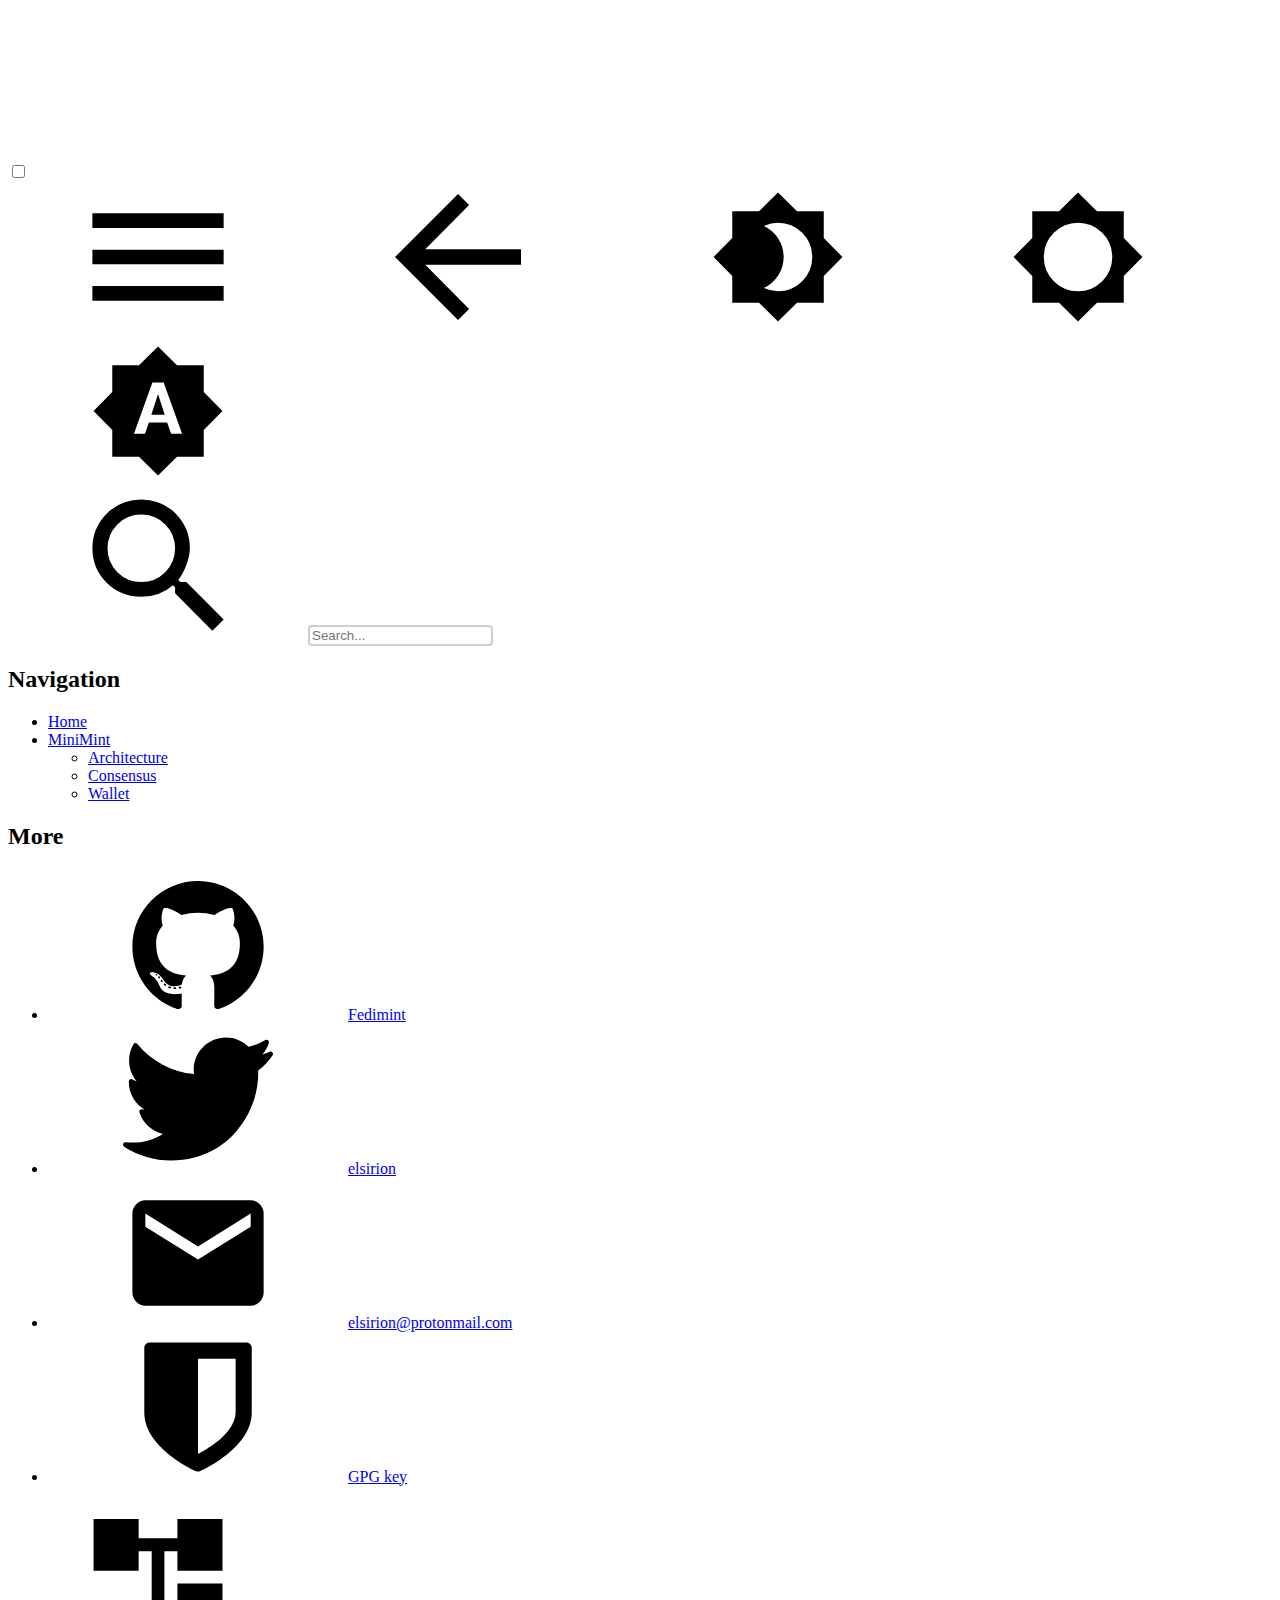
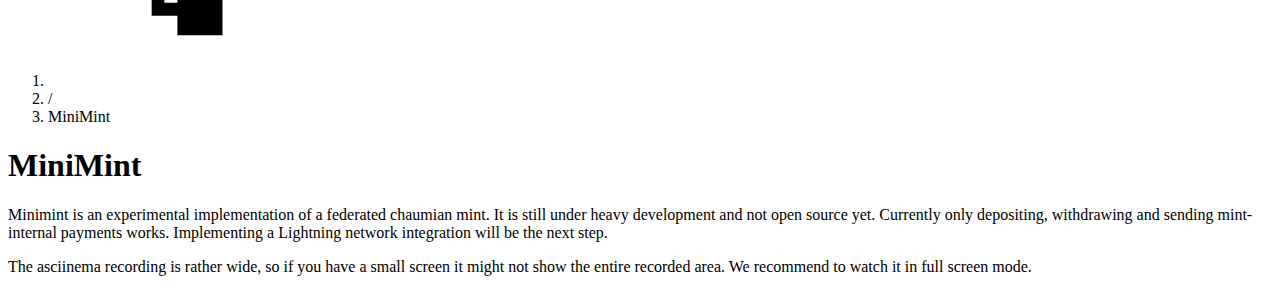
==== commit 63dadedd: "deploy: c1bf5da7c41d2a40b5251fb6a2d25740be143484" ====
--- a/MiniMint/index.html
+++ b/MiniMint/index.html
@@ -1,14 +1,13 @@
 <!doctype html><html lang=en class=color-toggle-hidden><head><meta charset=utf-8><meta name=viewport content="width=device-width,initial-scale=1"><meta name=color-scheme content="light dark"><meta name=description content="Minimint is an experimental implementation of a federated chaumian mint. It is still under heavy development and not open source yet. Currently only depositing, withdrawing and sending mint-internal payments works. Implementing a Lightning network integration will be the next step.
 The asciinema recording is rather wide, so if you have a small screen it might not show the entire recorded area. We recommend to watch it in full screen mode."><title>MiniMint | Fedimint</title><link rel=stylesheet type=text/css href=/asciinema-player.css><script src=/asciinema-player.js></script>
 <link rel=icon href=/favicon/favicon-32x32.png type=image/x-icon><link rel=icon href=/favicon/favicon-32x32.png type=image/x-icon><script src=/js/darkmode-38abb9703d.min.js></script>
-<link rel=preload as=font href=/fonts/Metropolis.woff2 type=font/woff2 crossorigin=anonymous><link rel=preload as=font href=/fonts/LiberationSans.woff2 type=font/woff2 crossorigin=anonymous><link rel=preload as=font href=/fonts/LiberationSans-Bold.woff2 type=font/woff2 crossorigin=anonymous><link rel=preload as=font href=/fonts/LiberationSans-BoldItalic.woff2 type=font/woff2 crossorigin=anonymous><link rel=preload as=font href=/fonts/LiberationSans-Italic.woff2 type=font/woff2 crossorigin=anonymous><link rel=preload as=font href=/fonts/LiberationMono.woff2 type=font/woff2 crossorigin=anonymous><link rel=preload as=font href=/fonts/DroidSans.woff2 type=font/woff2 crossorigin=anonymous><link rel=preload as=font href=/fonts/GeekdocIcons.woff2 type=font/woff2 crossorigin=anonymous><link rel=preload href=/main-6ab9bc3896.min.css as=style><link rel=stylesheet href=/main-6ab9bc3896.min.css media=all><link rel=preload href=/mobile-249b801e7d.min.css as=style><link rel=stylesheet href=/mobile-249b801e7d.min.css media="screen and (max-width: 45rem)"><link rel=preload href=/print-f79fc3e5d7.min.css as=style><link rel=stylesheet href=/print-f79fc3e5d7.min.css media=print><link rel=preload href=/custom.css as=style><link rel=stylesheet href=/custom.css media=all><link rel=alternate type=application/rss+xml href=https://fedimint.org/MiniMint/index.xml title=Fedimint></head><body itemscope itemtype=https://schema.org/WebPage><svg class="svg-sprite" xmlns="http://www.w3.org/2000/svg" xmlns:xlink="http://www.w3.org/1999/xlink"><symbol viewBox="-2.29 -2.29 28.57 28.57" id="gdoc_arrow_back" xmlns="http://www.w3.org/2000/svg"><path d="M24 10.526v2.947H5.755l8.351 8.421-2.105 2.105-12-12 12-12 2.105 2.105-8.351 8.421H24z"/></symbol><symbol viewBox="-2.29 -2.29 28.57 28.57" id="gdoc_arrow_left_alt" xmlns="http://www.w3.org/2000/svg"><path d="M5.965 10.526V6.035L0 12l5.965 5.965v-4.491H24v-2.947H5.965z"/></symbol><symbol viewBox="-2.29 -2.29 28.57 28.57" id="gdoc_arrow_right_alt" xmlns="http://www.w3.org/2000/svg"><path d="M18.035 10.526V6.035L24 12l-5.965 5.965v-4.491H0v-2.947h18.035z"/></symbol><symbol viewBox="-2.29 -2.29 32.57 32.57" id="gdoc_bitbucket" xmlns="http://www.w3.org/2000/svg"><path d="M15.905 13.355c.189 1.444-1.564 2.578-2.784 1.839-1.375-.602-1.375-2.784-.034-3.403 1.151-.705 2.818.223 2.818 1.564zm1.907-.361c-.309-2.44-3.076-4.056-5.328-3.042-1.426.636-2.389 2.148-2.32 3.747.086 2.097 2.08 3.815 4.176 3.626s3.729-2.234 3.472-4.331zm4.108-9.315c-.756-.997-2.045-1.169-3.179-1.358-3.214-.516-6.513-.533-9.727.034-1.066.172-2.269.361-2.939 1.323 1.1 1.031 2.664 1.186 4.073 1.358 2.544.327 5.156.344 7.699.017 1.426-.172 3.008-.309 4.073-1.375zm.979 17.788c-.481 1.684-.206 3.953-1.994 4.932-3.076 1.701-6.806 1.89-10.191 1.289-1.787-.327-3.884-.894-4.864-2.578-.43-1.65-.705-3.334-.98-5.018l.103-.275.309-.155c5.121 3.386 12.288 3.386 17.427.0.808.241.206 1.22.189 1.805zM26.01 4.951c-.584 3.764-1.255 7.51-1.908 11.257-.189 1.1-1.255 1.719-2.148 2.183-3.214 1.615-6.96 1.89-10.483 1.512-2.389-.258-4.829-.894-6.771-2.389-.911-.705-.911-1.908-1.083-2.922-.602-3.523-1.289-7.046-1.719-10.604.206-1.547 1.942-2.217 3.231-2.698C6.848.654 8.686.362 10.508.19c3.884-.378 7.854-.241 11.618.859 1.341.395 2.784.945 3.695 2.097.412.533.275 1.203.189 1.805z"/></symbol><symbol viewBox="-2.29 -2.29 28.57 28.57" id="gdoc_bookmark" xmlns="http://www.w3.org/2000/svg"><path d="M15.268 4.392q.868.0 1.532.638t.664 1.506v17.463l-7.659-3.268-7.608 3.268V6.536q0-.868.664-1.506t1.532-.638h10.876zm4.34 14.144V4.392q0-.868-.638-1.532t-1.506-.664H6.537q0-.868.664-1.532T8.733.0h10.876q.868.0 1.532.664t.664 1.532v17.412z"/></symbol><symbol viewBox="-2.29 -2.29 32.57 32.57" id="gdoc_brightness_auto" xmlns="http://www.w3.org/2000/svg"><path d="M16.846 18.938h2.382L15.22 7.785h-2.44L8.772 18.938h2.382l.871-2.44h3.95zm7.087-9.062L27.999 14l-4.066 4.124v5.809h-5.809L14 27.999l-4.124-4.066H4.067v-5.809L.001 14l4.066-4.124V4.067h5.809L14 .001l4.124 4.066h5.809v5.809zm-11.385 4.937L14 10.282l1.452 4.531h-2.904z"/></symbol><symbol viewBox="-2.29 -2.29 32.57 32.57" id="gdoc_brightness_dark" xmlns="http://www.w3.org/2000/svg"><path d="M14 21.435q3.079.0 5.257-2.178T21.435 14t-2.178-5.257T14 6.565q-1.51.0-3.079.697 1.917.871 3.108 2.701T15.22 14t-1.191 4.037-3.108 2.701q1.568.697 3.079.697zm9.933-11.559L27.999 14l-4.066 4.124v5.809h-5.809L14 27.999l-4.124-4.066H4.067v-5.809L.001 14l4.066-4.124V4.067h5.809L14 .001l4.124 4.066h5.809v5.809z"/></symbol><symbol viewBox="-2.29 -2.29 32.57 32.57" id="gdoc_brightness_light" xmlns="http://www.w3.org/2000/svg"><path d="M14 21.435q3.079.0 5.257-2.178T21.435 14t-2.178-5.257T14 6.565 8.743 8.743 6.565 14t2.178 5.257T14 21.435zm9.933-3.311v5.809h-5.809L14 27.999l-4.124-4.066H4.067v-5.809L.001 14l4.066-4.124V4.067h5.809L14 .001l4.124 4.066h5.809v5.809L27.999 14z"/></symbol><symbol viewBox="-2.29 -2.29 32.57 32.57" id="gdoc_cloud_off" xmlns="http://www.w3.org/2000/svg"><path d="M9.023 10.5H7q-1.914.0-3.281 1.395t-1.367 3.309 1.367 3.281T7 19.852h11.375zM3.5 4.976l1.477-1.477L24.5 23.022l-1.477 1.477-2.352-2.297H6.999q-2.898.0-4.949-2.051t-2.051-4.949q0-2.844 1.969-4.867t4.758-2.133zm19.086 5.578q2.242.164 3.828 1.832T28 16.351q0 3.008-2.461 4.758l-1.695-1.695q1.805-.984 1.805-3.063.0-1.422-1.039-2.461t-2.461-1.039h-1.75v-.602q0-2.68-1.859-4.539t-4.539-1.859q-1.531.0-2.953.711l-1.75-1.695Q11.431 3.5 14.001 3.5q2.953.0 5.496 2.078t3.09 4.977z"/></symbol><symbol viewBox="-2.29 -2.29 32.57 32.57" id="gdoc_code" xmlns="http://www.w3.org/2000/svg"><path d="M9.917 24.5a1.75 1.75.0 10-3.501.001 1.75 1.75.0 003.501-.001zm0-21a1.75 1.75.0 10-3.501.001A1.75 1.75.0 009.917 3.5zm11.666 2.333a1.75 1.75.0 10-3.501.001 1.75 1.75.0 003.501-.001zm1.75.0a3.502 3.502.0 01-1.75 3.026c-.055 6.581-4.721 8.039-7.82 9.023-2.898.911-3.846 1.349-3.846 3.117v.474a3.502 3.502.0 011.75 3.026c0 1.932-1.568 3.5-3.5 3.5s-3.5-1.568-3.5-3.5c0-1.294.711-2.424 1.75-3.026V6.526A3.502 3.502.0 014.667 3.5c0-1.932 1.568-3.5 3.5-3.5s3.5 1.568 3.5 3.5a3.502 3.502.0 01-1.75 3.026v9.06c.93-.456 1.914-.766 2.807-1.039 3.391-1.075 5.323-1.878 5.359-5.687a3.502 3.502.0 01-1.75-3.026c0-1.932 1.568-3.5 3.5-3.5s3.5 1.568 3.5 3.5z"/></symbol><symbol viewBox="-2.29 -2.29 36.57 36.57" id="gdoc_date" xmlns="http://www.w3.org/2000/svg"><path d="M27.192 28.844V11.192H4.808v17.652h22.384zm0-25.689q1.277.0 2.253.976t.976 2.253v22.459q0 1.277-.976 2.216t-2.253.939H4.808q-1.352.0-2.291-.901t-.939-2.253V6.385q0-1.277.939-2.253t2.291-.976h1.577V.001h3.23v3.155h12.769V.001h3.23v3.155h1.577zm-3.155 11.267v3.155h-3.23v-3.155h3.23zm-6.46.0v3.155h-3.155v-3.155h3.155zm-6.384.0v3.155h-3.23v-3.155h3.23z"/></symbol><symbol viewBox="-2.29 -2.29 36.57 36.57" id="gdoc_download" xmlns="http://www.w3.org/2000/svg"><path d="M2.866 28.209h26.269v3.79H2.866v-3.79zm26.268-16.925L16 24.418 2.866 11.284h7.493V.001h11.283v11.283h7.493z"/></symbol><symbol viewBox="-2.29 -2.29 36.57 36.57" id="gdoc_email" xmlns="http://www.w3.org/2000/svg"><path d="M28.845 9.615v-3.23L16 14.422 3.155 6.385v3.23L16 17.577zm0-6.46q1.277.0 2.216.977T32 6.385v19.23q0 1.277-.939 2.253t-2.216.977H3.155q-1.277.0-2.216-.977T0 25.615V6.385q0-1.277.939-2.253t2.216-.977h25.69z"/></symbol><symbol viewBox="-2.29 -2.29 32.57 32.57" id="gdoc_git" xmlns="http://www.w3.org/2000/svg"><path d="M27.472 12.753 15.247.529a1.803 1.803.0 00-2.55.0l-2.84 2.84 2.137 2.137a2.625 2.625.0 013.501 3.501l3.499 3.499a2.625 2.625.0 11-1.237 1.237l-3.499-3.499c-.083.04-.169.075-.257.106v7.3a2.626 2.626.0 11-1.75.0v-7.3a2.626 2.626.0 01-1.494-3.607L8.62 4.606l-8.09 8.09a1.805 1.805.0 000 2.551l12.225 12.224a1.803 1.803.0 002.55.0l12.168-12.168a1.805 1.805.0 000-2.551z"/></symbol><symbol viewBox="-2.29 -2.29 36.57 36.57" id="gdoc_github" xmlns="http://www.w3.org/2000/svg"><path d="M16 .394c8.833.0 15.999 7.166 15.999 15.999.0 7.062-4.583 13.062-10.937 15.187-.813.146-1.104-.354-1.104-.771.0-.521.021-2.25.021-4.396.0-1.5-.5-2.458-1.083-2.958 3.562-.396 7.312-1.75 7.312-7.896.0-1.75-.625-3.167-1.646-4.291.167-.417.708-2.042-.167-4.25-1.333-.417-4.396 1.646-4.396 1.646a15.032 15.032.0 00-8 0S8.937 6.602 7.603 7.018c-.875 2.208-.333 3.833-.167 4.25-1.021 1.125-1.646 2.542-1.646 4.291.0 6.125 3.729 7.5 7.291 7.896-.458.417-.875 1.125-1.021 2.146-.917.417-3.25 1.125-4.646-1.333-.875-1.521-2.458-1.646-2.458-1.646-1.562-.021-.104.979-.104.979 1.042.479 1.771 2.333 1.771 2.333.938 2.854 5.396 1.896 5.396 1.896.0 1.333.021 2.583.021 2.979.0.417-.292.917-1.104.771C4.582 29.455-.001 23.455-.001 16.393-.001 7.56 7.165.394 15.998.394zM6.063 23.372c.042-.083-.021-.187-.146-.25-.125-.042-.229-.021-.271.042-.042.083.021.187.146.25.104.062.229.042.271-.042zm.646.709c.083-.062.062-.208-.042-.333-.104-.104-.25-.146-.333-.062-.083.062-.062.208.042.333.104.104.25.146.333.062zm.625.937c.104-.083.104-.25.0-.396-.083-.146-.25-.208-.354-.125-.104.062-.104.229.0.375s.271.208.354.146zm.875.875c.083-.083.042-.271-.083-.396-.146-.146-.333-.167-.417-.062-.104.083-.062.271.083.396.146.146.333.167.417.062zm1.187.521c.042-.125-.083-.271-.271-.333-.167-.042-.354.021-.396.146s.083.271.271.312c.167.062.354.0.396-.125zm1.313.104c0-.146-.167-.25-.354-.229-.187.0-.333.104-.333.229.0.146.146.25.354.229.187.0.333-.104.333-.229zm1.208-.208c-.021-.125-.187-.208-.375-.187-.187.042-.312.167-.292.312.021.125.187.208.375.167s.312-.167.292-.292z"/></symbol><symbol viewBox="-2.29 -2.29 32.57 32.57" id="gdoc_gitlab" xmlns="http://www.w3.org/2000/svg"><path d="M1.629 11.034 14 26.888.442 17.048a1.09 1.09.0 01-.39-1.203l1.578-4.811zm7.217.0h10.309l-5.154 15.854zM5.753 1.475l3.093 9.559H1.63l3.093-9.559a.548.548.0 011.031.0zm20.618 9.559 1.578 4.811c.141.437-.016.922-.39 1.203l-13.558 9.84 12.371-15.854zm0 0h-7.216l3.093-9.559a.548.548.0 011.031.0z"/></symbol><symbol viewBox="-2.29 -2.29 36.57 36.57" id="gdoc_heart" xmlns="http://www.w3.org/2000/svg"><path d="M16 29.714a1.11 1.11.0 01-.786-.321L4.072 18.643c-.143-.125-4.071-3.714-4.071-8 0-5.232 3.196-8.357 8.535-8.357 3.125.0 6.053 2.464 7.464 3.857 1.411-1.393 4.339-3.857 7.464-3.857 5.339.0 8.535 3.125 8.535 8.357.0 4.286-3.928 7.875-4.089 8.035L16.785 29.392c-.214.214-.5.321-.786.321z"/></symbol><symbol viewBox="-2.29 -2.29 32.57 32.57" id="gdoc_keyborad_arrow_down" xmlns="http://www.w3.org/2000/svg"><path d="M3.281 5.36 14 16.079 24.719 5.36 28 8.641l-14 14-14-14z"/></symbol><symbol viewBox="-2.29 -2.29 36.57 36.57" id="gdoc_keyborad_arrow_left" xmlns="http://www.w3.org/2000/svg"><path d="M25.875 28.25 22.125 32 6.126 16.001 22.125.002l3.75 3.75-12.25 12.25z"/></symbol><symbol viewBox="-2.29 -2.29 36.57 36.57" id="gdoc_keyborad_arrow_right" xmlns="http://www.w3.org/2000/svg"><path d="M6.125 28.25 18.375 16 6.125 3.75 9.875.0l15.999 15.999L9.875 31.998z"/></symbol><symbol viewBox="-2.29 -2.29 36.57 36.57" id="gdoc_link" xmlns="http://www.w3.org/2000/svg"><path d="M24.037 7.963q3.305.0 5.634 2.366T32 16t-2.329 5.671-5.634 2.366h-6.46v-3.08h6.46q2.028.0 3.493-1.465t1.465-3.493-1.465-3.493-3.493-1.465h-6.46v-3.08h6.46zM9.615 17.578v-3.155h12.77v3.155H9.615zM3.005 16q0 2.028 1.465 3.493t3.493 1.465h6.46v3.08h-6.46q-3.305.0-5.634-2.366T0 16.001t2.329-5.671 5.634-2.366h6.46v3.08h-6.46q-2.028.0-3.493 1.465t-1.465 3.493z"/></symbol><symbol viewBox="-2.29 -2.29 36.57 36.57" id="gdoc_menu" xmlns="http://www.w3.org/2000/svg"><path d="M.001 5.334h31.998v3.583H.001V5.334zm0 12.416v-3.5h31.998v3.5H.001zm0 8.916v-3.583h31.998v3.583H.001z"/></symbol><symbol viewBox="-2.29 -2.29 32.57 32.57" id="gdoc_notification" xmlns="http://www.w3.org/2000/svg"><path d="M22.615 19.384l2.894 2.894v1.413H2.49v-1.413l2.894-2.894V12.25q0-3.365 1.716-5.856t4.745-3.231v-1.01q0-.875.606-1.514T13.999.0t1.548.639.606 1.514v1.01q3.029.74 4.745 3.231t1.716 5.856v7.134zM14 27.999q-1.211.0-2.053-.808t-.841-2.019h5.788q0 1.144-.875 1.986T14 27.999z"/></symbol><symbol viewBox="-2.29 -2.29 32.57 32.57" id="gdoc_path" xmlns="http://www.w3.org/2000/svg"><path d="M28 12.62h-9.793V8.414h-2.826v11.173h2.826v-4.206H28V26.62h-9.793v-4.206H12.62v-14H9.794v4.206H.001V1.381h9.793v4.206h8.413V1.381H28V12.62z"/></symbol><symbol viewBox="-2.29 -2.29 36.57 36.57" id="gdoc_person" xmlns="http://www.w3.org/2000/svg"><path d="M16 20.023q5.052.0 10.526 2.199t5.473 5.754v4.023H0v-4.023q0-3.555 5.473-5.754t10.526-2.199zM16 16q-3.275.0-5.614-2.339T8.047 8.047t2.339-5.661T16 0t5.614 2.386 2.339 5.661-2.339 5.614T16 16z"/></symbol><symbol viewBox="-2.29 -2.29 36.57 36.57" id="gdoc_search" xmlns="http://www.w3.org/2000/svg"><path d="M11.925 20.161q3.432.0 5.834-2.402t2.402-5.834-2.402-5.834-5.834-2.402-5.834 2.402-2.402 5.834 2.402 5.834 5.834 2.402zm10.981.0L32 29.255 29.255 32l-9.094-9.094v-1.458l-.515-.515q-3.26 2.831-7.721 2.831-4.976.0-8.45-3.432T.001 11.925t3.474-8.45 8.45-3.474 8.407 3.474 3.432 8.45q0 1.802-.858 4.075t-1.973 3.646l.515.515h1.458z"/></symbol><symbol viewBox="-2.29 -2.29 32.57 32.57" id="gdoc_shield" xmlns="http://www.w3.org/2000/svg"><path d="M22.167 15.166V3.5h-8.166v20.726c.93-.492 2.424-1.349 3.883-2.497 1.95-1.531 4.284-3.919 4.284-6.562zm3.499-13.999v14c0 7.674-10.737 12.523-11.192 12.724-.146.073-.31.109-.474.109s-.328-.036-.474-.109c-.456-.201-11.192-5.049-11.192-12.724v-14C2.334.529 2.863.0 3.501.0H24.5c.638.0 1.167.529 1.167 1.167z"/></symbol><symbol viewBox="-2.29 -2.29 32.57 32.57" id="gdoc_tags" xmlns="http://www.w3.org/2000/svg"><path d="M6.606 7.549c0-1.047-.84-1.887-1.887-1.887s-1.887.84-1.887 1.887.84 1.887 1.887 1.887 1.887-.84 1.887-1.887zm15.732 8.493c0 .501-.206.988-.546 1.327l-7.239 7.254c-.354.339-.84.546-1.342.546s-.988-.206-1.327-.546L1.342 14.066C.59 13.329.0 11.899.0 10.852V4.718a1.9 1.9.0 011.887-1.887h6.134c1.047.0 2.477.59 3.229 1.342L21.792 14.7c.339.354.546.84.546 1.342zm5.661.0c0 .501-.206.988-.546 1.327l-7.239 7.254c-.354.339-.84.546-1.342.546-.767.0-1.15-.354-1.651-.87l6.93-6.93c.339-.339.546-.826.546-1.327s-.206-.988-.546-1.342L13.609 4.173c-.752-.752-2.182-1.342-3.229-1.342h3.303c1.047.0 2.477.59 3.229 1.342L27.454 14.7c.339.354.546.84.546 1.342z"/></symbol></svg><svg width="0" height="0" class="hidden"><symbol version="1.1" id="twitter-svgrepo-com" xmlns="http://www.w3.org/2000/svg" xmlns:xlink="http://www.w3.org/1999/xlink" x="0" y="0" viewBox="0 0 310 310"><g id="XMLID_826_"><path id="XMLID_827_" d="M302.973 57.388c-4.87 2.16-9.877 3.983-14.993 5.463 6.057-6.85 10.675-14.91 13.494-23.73.632-1.977-.023-4.141-1.648-5.434-1.623-1.294-3.878-1.449-5.665-.39-10.865 6.444-22.587 11.075-34.878 13.783-12.381-12.098-29.197-18.983-46.581-18.983-36.695.0-66.549 29.853-66.549 66.547.0 2.89.183 5.764.545 8.598C101.163 99.244 58.83 76.863 29.76 41.204c-1.036-1.271-2.632-1.956-4.266-1.825-1.635.128-3.104 1.05-3.93 2.467-5.896 10.117-9.013 21.688-9.013 33.461.0 16.035 5.725 31.249 15.838 43.137-3.075-1.065-6.059-2.396-8.907-3.977-1.529-.851-3.395-.838-4.914.033-1.52.871-2.473 2.473-2.513 4.224-.007.295-.007.59-.007.889.0 23.935 12.882 45.484 32.577 57.229-1.692-.169-3.383-.414-5.063-.735-1.732-.331-3.513.276-4.681 1.597-1.17 1.32-1.557 3.16-1.018 4.84 7.29 22.76 26.059 39.501 48.749 44.605-18.819 11.787-40.34 17.961-62.932 17.961-4.714.0-9.455-.277-14.095-.826-2.305-.274-4.509 1.087-5.294 3.279-.785 2.193.047 4.638 2.008 5.895 29.023 18.609 62.582 28.445 97.047 28.445 67.754.0 110.139-31.95 133.764-58.753 29.46-33.421 46.356-77.658 46.356-121.367.0-1.826-.028-3.67-.084-5.508 11.623-8.757 21.63-19.355 29.773-31.536 1.237-1.85 1.103-4.295-.33-5.998C307.394 57.037 305.009 56.486 302.973 57.388z"/></g></symbol></svg><div class=wrapper><input type=checkbox class=hidden id=menu-control><header class=gdoc-header><div class="container flex align-center justify-between"><label for=menu-control class=gdoc-nav__control><svg class="icon gdoc_menu"><use xlink:href="#gdoc_menu"/></svg><svg class="icon gdoc_arrow_back"><use xlink:href="#gdoc_arrow_back"/></svg></label><a class=gdoc-header__link href=https://fedimint.org/><span class="gdoc-brand flex align-center"><img class=gdoc-brand__img src=/Fedimint-icon-cropped.png alt>
-Fedimint</span></a>
+<link rel=preload as=font href=/fonts/Metropolis.woff2 type=font/woff2 crossorigin=anonymous><link rel=preload as=font href=/fonts/LiberationSans.woff2 type=font/woff2 crossorigin=anonymous><link rel=preload as=font href=/fonts/LiberationSans-Bold.woff2 type=font/woff2 crossorigin=anonymous><link rel=preload as=font href=/fonts/LiberationSans-BoldItalic.woff2 type=font/woff2 crossorigin=anonymous><link rel=preload as=font href=/fonts/LiberationSans-Italic.woff2 type=font/woff2 crossorigin=anonymous><link rel=preload as=font href=/fonts/LiberationMono.woff2 type=font/woff2 crossorigin=anonymous><link rel=preload as=font href=/fonts/DroidSans.woff2 type=font/woff2 crossorigin=anonymous><link rel=preload as=font href=/fonts/GeekdocIcons.woff2 type=font/woff2 crossorigin=anonymous><link rel=preload href=/main-6ab9bc3896.min.css as=style><link rel=stylesheet href=/main-6ab9bc3896.min.css media=all><link rel=preload href=/mobile-249b801e7d.min.css as=style><link rel=stylesheet href=/mobile-249b801e7d.min.css media="screen and (max-width: 45rem)"><link rel=preload href=/print-f79fc3e5d7.min.css as=style><link rel=stylesheet href=/print-f79fc3e5d7.min.css media=print><link rel=preload href=/custom.css as=style><link rel=stylesheet href=/custom.css media=all><link rel=alternate type=application/rss+xml href=https://fedimint.org/MiniMint/index.xml title=Fedimint></head><body itemscope itemtype=https://schema.org/WebPage><svg class="svg-sprite" xmlns="http://www.w3.org/2000/svg" xmlns:xlink="http://www.w3.org/1999/xlink"><symbol viewBox="-2.29 -2.29 28.57 28.57" id="gdoc_arrow_back" xmlns="http://www.w3.org/2000/svg"><path d="M24 10.526v2.947H5.755l8.351 8.421-2.105 2.105-12-12 12-12 2.105 2.105-8.351 8.421H24z"/></symbol><symbol viewBox="-2.29 -2.29 28.57 28.57" id="gdoc_arrow_left_alt" xmlns="http://www.w3.org/2000/svg"><path d="M5.965 10.526V6.035L0 12l5.965 5.965v-4.491H24v-2.947H5.965z"/></symbol><symbol viewBox="-2.29 -2.29 28.57 28.57" id="gdoc_arrow_right_alt" xmlns="http://www.w3.org/2000/svg"><path d="M18.035 10.526V6.035L24 12l-5.965 5.965v-4.491H0v-2.947h18.035z"/></symbol><symbol viewBox="-2.29 -2.29 32.57 32.57" id="gdoc_bitbucket" xmlns="http://www.w3.org/2000/svg"><path d="M15.905 13.355c.189 1.444-1.564 2.578-2.784 1.839-1.375-.602-1.375-2.784-.034-3.403 1.151-.705 2.818.223 2.818 1.564zm1.907-.361c-.309-2.44-3.076-4.056-5.328-3.042-1.426.636-2.389 2.148-2.32 3.747.086 2.097 2.08 3.815 4.176 3.626s3.729-2.234 3.472-4.331zm4.108-9.315c-.756-.997-2.045-1.169-3.179-1.358-3.214-.516-6.513-.533-9.727.034-1.066.172-2.269.361-2.939 1.323 1.1 1.031 2.664 1.186 4.073 1.358 2.544.327 5.156.344 7.699.017 1.426-.172 3.008-.309 4.073-1.375zm.979 17.788c-.481 1.684-.206 3.953-1.994 4.932-3.076 1.701-6.806 1.89-10.191 1.289-1.787-.327-3.884-.894-4.864-2.578-.43-1.65-.705-3.334-.98-5.018l.103-.275.309-.155c5.121 3.386 12.288 3.386 17.427.0.808.241.206 1.22.189 1.805zM26.01 4.951c-.584 3.764-1.255 7.51-1.908 11.257-.189 1.1-1.255 1.719-2.148 2.183-3.214 1.615-6.96 1.89-10.483 1.512-2.389-.258-4.829-.894-6.771-2.389-.911-.705-.911-1.908-1.083-2.922-.602-3.523-1.289-7.046-1.719-10.604.206-1.547 1.942-2.217 3.231-2.698C6.848.654 8.686.362 10.508.19c3.884-.378 7.854-.241 11.618.859 1.341.395 2.784.945 3.695 2.097.412.533.275 1.203.189 1.805z"/></symbol><symbol viewBox="-2.29 -2.29 28.57 28.57" id="gdoc_bookmark" xmlns="http://www.w3.org/2000/svg"><path d="M15.268 4.392q.868.0 1.532.638t.664 1.506v17.463l-7.659-3.268-7.608 3.268V6.536q0-.868.664-1.506t1.532-.638h10.876zm4.34 14.144V4.392q0-.868-.638-1.532t-1.506-.664H6.537q0-.868.664-1.532T8.733.0h10.876q.868.0 1.532.664t.664 1.532v17.412z"/></symbol><symbol viewBox="-2.29 -2.29 32.57 32.57" id="gdoc_brightness_auto" xmlns="http://www.w3.org/2000/svg"><path d="M16.846 18.938h2.382L15.22 7.785h-2.44L8.772 18.938h2.382l.871-2.44h3.95zm7.087-9.062L27.999 14l-4.066 4.124v5.809h-5.809L14 27.999l-4.124-4.066H4.067v-5.809L.001 14l4.066-4.124V4.067h5.809L14 .001l4.124 4.066h5.809v5.809zm-11.385 4.937L14 10.282l1.452 4.531h-2.904z"/></symbol><symbol viewBox="-2.29 -2.29 32.57 32.57" id="gdoc_brightness_dark" xmlns="http://www.w3.org/2000/svg"><path d="M14 21.435q3.079.0 5.257-2.178T21.435 14t-2.178-5.257T14 6.565q-1.51.0-3.079.697 1.917.871 3.108 2.701T15.22 14t-1.191 4.037-3.108 2.701q1.568.697 3.079.697zm9.933-11.559L27.999 14l-4.066 4.124v5.809h-5.809L14 27.999l-4.124-4.066H4.067v-5.809L.001 14l4.066-4.124V4.067h5.809L14 .001l4.124 4.066h5.809v5.809z"/></symbol><symbol viewBox="-2.29 -2.29 32.57 32.57" id="gdoc_brightness_light" xmlns="http://www.w3.org/2000/svg"><path d="M14 21.435q3.079.0 5.257-2.178T21.435 14t-2.178-5.257T14 6.565 8.743 8.743 6.565 14t2.178 5.257T14 21.435zm9.933-3.311v5.809h-5.809L14 27.999l-4.124-4.066H4.067v-5.809L.001 14l4.066-4.124V4.067h5.809L14 .001l4.124 4.066h5.809v5.809L27.999 14z"/></symbol><symbol viewBox="-2.29 -2.29 32.57 32.57" id="gdoc_cloud_off" xmlns="http://www.w3.org/2000/svg"><path d="M9.023 10.5H7q-1.914.0-3.281 1.395t-1.367 3.309 1.367 3.281T7 19.852h11.375zM3.5 4.976l1.477-1.477L24.5 23.022l-1.477 1.477-2.352-2.297H6.999q-2.898.0-4.949-2.051t-2.051-4.949q0-2.844 1.969-4.867t4.758-2.133zm19.086 5.578q2.242.164 3.828 1.832T28 16.351q0 3.008-2.461 4.758l-1.695-1.695q1.805-.984 1.805-3.063.0-1.422-1.039-2.461t-2.461-1.039h-1.75v-.602q0-2.68-1.859-4.539t-4.539-1.859q-1.531.0-2.953.711l-1.75-1.695Q11.431 3.5 14.001 3.5q2.953.0 5.496 2.078t3.09 4.977z"/></symbol><symbol viewBox="-2.29 -2.29 32.57 32.57" id="gdoc_code" xmlns="http://www.w3.org/2000/svg"><path d="M9.917 24.5a1.75 1.75.0 10-3.501.001 1.75 1.75.0 003.501-.001zm0-21a1.75 1.75.0 10-3.501.001A1.75 1.75.0 009.917 3.5zm11.666 2.333a1.75 1.75.0 10-3.501.001 1.75 1.75.0 003.501-.001zm1.75.0a3.502 3.502.0 01-1.75 3.026c-.055 6.581-4.721 8.039-7.82 9.023-2.898.911-3.846 1.349-3.846 3.117v.474a3.502 3.502.0 011.75 3.026c0 1.932-1.568 3.5-3.5 3.5s-3.5-1.568-3.5-3.5c0-1.294.711-2.424 1.75-3.026V6.526A3.502 3.502.0 014.667 3.5c0-1.932 1.568-3.5 3.5-3.5s3.5 1.568 3.5 3.5a3.502 3.502.0 01-1.75 3.026v9.06c.93-.456 1.914-.766 2.807-1.039 3.391-1.075 5.323-1.878 5.359-5.687a3.502 3.502.0 01-1.75-3.026c0-1.932 1.568-3.5 3.5-3.5s3.5 1.568 3.5 3.5z"/></symbol><symbol viewBox="-2.29 -2.29 36.57 36.57" id="gdoc_date" xmlns="http://www.w3.org/2000/svg"><path d="M27.192 28.844V11.192H4.808v17.652h22.384zm0-25.689q1.277.0 2.253.976t.976 2.253v22.459q0 1.277-.976 2.216t-2.253.939H4.808q-1.352.0-2.291-.901t-.939-2.253V6.385q0-1.277.939-2.253t2.291-.976h1.577V.001h3.23v3.155h12.769V.001h3.23v3.155h1.577zm-3.155 11.267v3.155h-3.23v-3.155h3.23zm-6.46.0v3.155h-3.155v-3.155h3.155zm-6.384.0v3.155h-3.23v-3.155h3.23z"/></symbol><symbol viewBox="-2.29 -2.29 36.57 36.57" id="gdoc_download" xmlns="http://www.w3.org/2000/svg"><path d="M2.866 28.209h26.269v3.79H2.866v-3.79zm26.268-16.925L16 24.418 2.866 11.284h7.493V.001h11.283v11.283h7.493z"/></symbol><symbol viewBox="-2.29 -2.29 36.57 36.57" id="gdoc_email" xmlns="http://www.w3.org/2000/svg"><path d="M28.845 9.615v-3.23L16 14.422 3.155 6.385v3.23L16 17.577zm0-6.46q1.277.0 2.216.977T32 6.385v19.23q0 1.277-.939 2.253t-2.216.977H3.155q-1.277.0-2.216-.977T0 25.615V6.385q0-1.277.939-2.253t2.216-.977h25.69z"/></symbol><symbol viewBox="-2.29 -2.29 32.57 32.57" id="gdoc_git" xmlns="http://www.w3.org/2000/svg"><path d="M27.472 12.753 15.247.529a1.803 1.803.0 00-2.55.0l-2.84 2.84 2.137 2.137a2.625 2.625.0 013.501 3.501l3.499 3.499a2.625 2.625.0 11-1.237 1.237l-3.499-3.499c-.083.04-.169.075-.257.106v7.3a2.626 2.626.0 11-1.75.0v-7.3a2.626 2.626.0 01-1.494-3.607L8.62 4.606l-8.09 8.09a1.805 1.805.0 000 2.551l12.225 12.224a1.803 1.803.0 002.55.0l12.168-12.168a1.805 1.805.0 000-2.551z"/></symbol><symbol viewBox="-2.29 -2.29 36.57 36.57" id="gdoc_github" xmlns="http://www.w3.org/2000/svg"><path d="M16 .394c8.833.0 15.999 7.166 15.999 15.999.0 7.062-4.583 13.062-10.937 15.187-.813.146-1.104-.354-1.104-.771.0-.521.021-2.25.021-4.396.0-1.5-.5-2.458-1.083-2.958 3.562-.396 7.312-1.75 7.312-7.896.0-1.75-.625-3.167-1.646-4.291.167-.417.708-2.042-.167-4.25-1.333-.417-4.396 1.646-4.396 1.646a15.032 15.032.0 00-8 0S8.937 6.602 7.603 7.018c-.875 2.208-.333 3.833-.167 4.25-1.021 1.125-1.646 2.542-1.646 4.291.0 6.125 3.729 7.5 7.291 7.896-.458.417-.875 1.125-1.021 2.146-.917.417-3.25 1.125-4.646-1.333-.875-1.521-2.458-1.646-2.458-1.646-1.562-.021-.104.979-.104.979 1.042.479 1.771 2.333 1.771 2.333.938 2.854 5.396 1.896 5.396 1.896.0 1.333.021 2.583.021 2.979.0.417-.292.917-1.104.771C4.582 29.455-.001 23.455-.001 16.393-.001 7.56 7.165.394 15.998.394zM6.063 23.372c.042-.083-.021-.187-.146-.25-.125-.042-.229-.021-.271.042-.042.083.021.187.146.25.104.062.229.042.271-.042zm.646.709c.083-.062.062-.208-.042-.333-.104-.104-.25-.146-.333-.062-.083.062-.062.208.042.333.104.104.25.146.333.062zm.625.937c.104-.083.104-.25.0-.396-.083-.146-.25-.208-.354-.125-.104.062-.104.229.0.375s.271.208.354.146zm.875.875c.083-.083.042-.271-.083-.396-.146-.146-.333-.167-.417-.062-.104.083-.062.271.083.396.146.146.333.167.417.062zm1.187.521c.042-.125-.083-.271-.271-.333-.167-.042-.354.021-.396.146s.083.271.271.312c.167.062.354.0.396-.125zm1.313.104c0-.146-.167-.25-.354-.229-.187.0-.333.104-.333.229.0.146.146.25.354.229.187.0.333-.104.333-.229zm1.208-.208c-.021-.125-.187-.208-.375-.187-.187.042-.312.167-.292.312.021.125.187.208.375.167s.312-.167.292-.292z"/></symbol><symbol viewBox="-2.29 -2.29 32.57 32.57" id="gdoc_gitlab" xmlns="http://www.w3.org/2000/svg"><path d="M1.629 11.034 14 26.888.442 17.048a1.09 1.09.0 01-.39-1.203l1.578-4.811zm7.217.0h10.309l-5.154 15.854zM5.753 1.475l3.093 9.559H1.63l3.093-9.559a.548.548.0 011.031.0zm20.618 9.559 1.578 4.811c.141.437-.016.922-.39 1.203l-13.558 9.84 12.371-15.854zm0 0h-7.216l3.093-9.559a.548.548.0 011.031.0z"/></symbol><symbol viewBox="-2.29 -2.29 36.57 36.57" id="gdoc_heart" xmlns="http://www.w3.org/2000/svg"><path d="M16 29.714a1.11 1.11.0 01-.786-.321L4.072 18.643c-.143-.125-4.071-3.714-4.071-8 0-5.232 3.196-8.357 8.535-8.357 3.125.0 6.053 2.464 7.464 3.857 1.411-1.393 4.339-3.857 7.464-3.857 5.339.0 8.535 3.125 8.535 8.357.0 4.286-3.928 7.875-4.089 8.035L16.785 29.392c-.214.214-.5.321-.786.321z"/></symbol><symbol viewBox="-2.29 -2.29 32.57 32.57" id="gdoc_keyborad_arrow_down" xmlns="http://www.w3.org/2000/svg"><path d="M3.281 5.36 14 16.079 24.719 5.36 28 8.641l-14 14-14-14z"/></symbol><symbol viewBox="-2.29 -2.29 36.57 36.57" id="gdoc_keyborad_arrow_left" xmlns="http://www.w3.org/2000/svg"><path d="M25.875 28.25 22.125 32 6.126 16.001 22.125.002l3.75 3.75-12.25 12.25z"/></symbol><symbol viewBox="-2.29 -2.29 36.57 36.57" id="gdoc_keyborad_arrow_right" xmlns="http://www.w3.org/2000/svg"><path d="M6.125 28.25 18.375 16 6.125 3.75 9.875.0l15.999 15.999L9.875 31.998z"/></symbol><symbol viewBox="-2.29 -2.29 36.57 36.57" id="gdoc_link" xmlns="http://www.w3.org/2000/svg"><path d="M24.037 7.963q3.305.0 5.634 2.366T32 16t-2.329 5.671-5.634 2.366h-6.46v-3.08h6.46q2.028.0 3.493-1.465t1.465-3.493-1.465-3.493-3.493-1.465h-6.46v-3.08h6.46zM9.615 17.578v-3.155h12.77v3.155H9.615zM3.005 16q0 2.028 1.465 3.493t3.493 1.465h6.46v3.08h-6.46q-3.305.0-5.634-2.366T0 16.001t2.329-5.671 5.634-2.366h6.46v3.08h-6.46q-2.028.0-3.493 1.465t-1.465 3.493z"/></symbol><symbol viewBox="-2.29 -2.29 36.57 36.57" id="gdoc_menu" xmlns="http://www.w3.org/2000/svg"><path d="M.001 5.334h31.998v3.583H.001V5.334zm0 12.416v-3.5h31.998v3.5H.001zm0 8.916v-3.583h31.998v3.583H.001z"/></symbol><symbol viewBox="-2.29 -2.29 32.57 32.57" id="gdoc_notification" xmlns="http://www.w3.org/2000/svg"><path d="M22.615 19.384l2.894 2.894v1.413H2.49v-1.413l2.894-2.894V12.25q0-3.365 1.716-5.856t4.745-3.231v-1.01q0-.875.606-1.514T13.999.0t1.548.639.606 1.514v1.01q3.029.74 4.745 3.231t1.716 5.856v7.134zM14 27.999q-1.211.0-2.053-.808t-.841-2.019h5.788q0 1.144-.875 1.986T14 27.999z"/></symbol><symbol viewBox="-2.29 -2.29 32.57 32.57" id="gdoc_path" xmlns="http://www.w3.org/2000/svg"><path d="M28 12.62h-9.793V8.414h-2.826v11.173h2.826v-4.206H28V26.62h-9.793v-4.206H12.62v-14H9.794v4.206H.001V1.381h9.793v4.206h8.413V1.381H28V12.62z"/></symbol><symbol viewBox="-2.29 -2.29 36.57 36.57" id="gdoc_person" xmlns="http://www.w3.org/2000/svg"><path d="M16 20.023q5.052.0 10.526 2.199t5.473 5.754v4.023H0v-4.023q0-3.555 5.473-5.754t10.526-2.199zM16 16q-3.275.0-5.614-2.339T8.047 8.047t2.339-5.661T16 0t5.614 2.386 2.339 5.661-2.339 5.614T16 16z"/></symbol><symbol viewBox="-2.29 -2.29 36.57 36.57" id="gdoc_search" xmlns="http://www.w3.org/2000/svg"><path d="M11.925 20.161q3.432.0 5.834-2.402t2.402-5.834-2.402-5.834-5.834-2.402-5.834 2.402-2.402 5.834 2.402 5.834 5.834 2.402zm10.981.0L32 29.255 29.255 32l-9.094-9.094v-1.458l-.515-.515q-3.26 2.831-7.721 2.831-4.976.0-8.45-3.432T.001 11.925t3.474-8.45 8.45-3.474 8.407 3.474 3.432 8.45q0 1.802-.858 4.075t-1.973 3.646l.515.515h1.458z"/></symbol><symbol viewBox="-2.29 -2.29 32.57 32.57" id="gdoc_shield" xmlns="http://www.w3.org/2000/svg"><path d="M22.167 15.166V3.5h-8.166v20.726c.93-.492 2.424-1.349 3.883-2.497 1.95-1.531 4.284-3.919 4.284-6.562zm3.499-13.999v14c0 7.674-10.737 12.523-11.192 12.724-.146.073-.31.109-.474.109s-.328-.036-.474-.109c-.456-.201-11.192-5.049-11.192-12.724v-14C2.334.529 2.863.0 3.501.0H24.5c.638.0 1.167.529 1.167 1.167z"/></symbol><symbol viewBox="-2.29 -2.29 32.57 32.57" id="gdoc_tags" xmlns="http://www.w3.org/2000/svg"><path d="M6.606 7.549c0-1.047-.84-1.887-1.887-1.887s-1.887.84-1.887 1.887.84 1.887 1.887 1.887 1.887-.84 1.887-1.887zm15.732 8.493c0 .501-.206.988-.546 1.327l-7.239 7.254c-.354.339-.84.546-1.342.546s-.988-.206-1.327-.546L1.342 14.066C.59 13.329.0 11.899.0 10.852V4.718a1.9 1.9.0 011.887-1.887h6.134c1.047.0 2.477.59 3.229 1.342L21.792 14.7c.339.354.546.84.546 1.342zm5.661.0c0 .501-.206.988-.546 1.327l-7.239 7.254c-.354.339-.84.546-1.342.546-.767.0-1.15-.354-1.651-.87l6.93-6.93c.339-.339.546-.826.546-1.327s-.206-.988-.546-1.342L13.609 4.173c-.752-.752-2.182-1.342-3.229-1.342h3.303c1.047.0 2.477.59 3.229 1.342L27.454 14.7c.339.354.546.84.546 1.342z"/></symbol></svg><svg width="0" height="0" class="hidden"><symbol version="1.1" id="twitter-svgrepo-com" xmlns="http://www.w3.org/2000/svg" xmlns:xlink="http://www.w3.org/1999/xlink" x="0" y="0" viewBox="0 0 310 310"><g id="XMLID_826_"><path id="XMLID_827_" d="M302.973 57.388c-4.87 2.16-9.877 3.983-14.993 5.463 6.057-6.85 10.675-14.91 13.494-23.73.632-1.977-.023-4.141-1.648-5.434-1.623-1.294-3.878-1.449-5.665-.39-10.865 6.444-22.587 11.075-34.878 13.783-12.381-12.098-29.197-18.983-46.581-18.983-36.695.0-66.549 29.853-66.549 66.547.0 2.89.183 5.764.545 8.598C101.163 99.244 58.83 76.863 29.76 41.204c-1.036-1.271-2.632-1.956-4.266-1.825-1.635.128-3.104 1.05-3.93 2.467-5.896 10.117-9.013 21.688-9.013 33.461.0 16.035 5.725 31.249 15.838 43.137-3.075-1.065-6.059-2.396-8.907-3.977-1.529-.851-3.395-.838-4.914.033-1.52.871-2.473 2.473-2.513 4.224-.007.295-.007.59-.007.889.0 23.935 12.882 45.484 32.577 57.229-1.692-.169-3.383-.414-5.063-.735-1.732-.331-3.513.276-4.681 1.597-1.17 1.32-1.557 3.16-1.018 4.84 7.29 22.76 26.059 39.501 48.749 44.605-18.819 11.787-40.34 17.961-62.932 17.961-4.714.0-9.455-.277-14.095-.826-2.305-.274-4.509 1.087-5.294 3.279-.785 2.193.047 4.638 2.008 5.895 29.023 18.609 62.582 28.445 97.047 28.445 67.754.0 110.139-31.95 133.764-58.753 29.46-33.421 46.356-77.658 46.356-121.367.0-1.826-.028-3.67-.084-5.508 11.623-8.757 21.63-19.355 29.773-31.536 1.237-1.85 1.103-4.295-.33-5.998C307.394 57.037 305.009 56.486 302.973 57.388z"/></g></symbol></svg><div class=wrapper><input type=checkbox class=hidden id=menu-control><header class=gdoc-header><div class="container flex align-center justify-between"><label for=menu-control class=gdoc-nav__control><svg class="icon gdoc_menu"><use xlink:href="#gdoc_menu"/></svg><svg class="icon gdoc_arrow_back"><use xlink:href="#gdoc_arrow_back"/></svg></label><a class=gdoc-header__link href=https://fedimint.org/><span class="gdoc-brand flex align-center"><img class=gdoc-brand_img src=/fedimint-mark.svg alt></span></a>
 <span id=gdoc-dark-mode><svg class="icon gdoc_brightness_dark"><use xlink:href="#gdoc_brightness_dark"/></svg><svg class="icon gdoc_brightness_light"><use xlink:href="#gdoc_brightness_light"/></svg><svg class="icon gdoc_brightness_auto"><use xlink:href="#gdoc_brightness_auto"/></svg></span></div></header><main class="container flex flex-even" style=max-width:100%><aside class=gdoc-nav><nav><div class=gdoc-search><svg class="icon gdoc_search"><use xlink:href="#gdoc_search"/></svg><input type=text id=gdoc-search-input class=gdoc-search__input placeholder=Search... aria-label=Search maxlength=64><div class="gdoc-search__spinner spinner hidden"></div><ul id=gdoc-search-results class=gdoc-search__list></ul></div><section class=gdoc-nav--main><h2>Navigation</h2><ul class=gdoc-nav__list><li><span class=flex><a href=/ class=gdoc-nav__entry>Home</a></span></li><li><span class=flex><a href=/MiniMint/ class="gdoc-nav__entry is-active">MiniMint</a></span><ul class=gdoc-nav__list><li><span class=flex><a href=/MiniMint/architecture/ class=gdoc-nav__entry>Architecture</a></span></li><li><span class=flex><a href=/MiniMint/consensus/ class=gdoc-nav__entry>Consensus</a></span></li><li><span class=flex><a href=/MiniMint/wallet/ class=gdoc-nav__entry>Wallet</a></span></li></ul></li></ul></section><section class=gdoc-nav--more><h2>More</h2><ul class=gdoc-nav__list><li><span class=flex><svg class="icon gdoc_github"><use xlink:href="#gdoc_github"/></svg><a href=https://github.com/fedimint class=gdoc-nav__entry>Fedimint</a></span></li><li><span class=flex><svg class="icon twitter-svgrepo-com"><use xlink:href="#twitter-svgrepo-com"/></svg><a href=https://twitter.com/EricSirion class=gdoc-nav__entry>elsirion</a></span></li><li><span class=flex><svg class="icon gdoc_email"><use xlink:href="#gdoc_email"/></svg><a href=mailto:elsirion@protonmail.com class=gdoc-nav__entry>elsirion@protonmail.com</a></span></li><li><span class=flex><svg class="icon gdoc_shield"><use xlink:href="#gdoc_shield"/></svg><a href=/elsirion.asc class=gdoc-nav__entry>GPG key</a></span></li></ul></section></nav></aside><div class=gdoc-page><div class="gdoc-page__header flex flex-wrap
 justify-between
 hidden-mobile" itemprop=breadcrumb><div><svg class="icon gdoc_path hidden-mobile"><use xlink:href="#gdoc_path"/></svg><ol class=breadcrumb itemscope itemtype=https://schema.org/BreadcrumbList><li itemprop=itemListElement itemscope itemtype=https://schema.org/ListItem><a itemscope itemtype=https://schema.org/WebPage itemprop=item itemid=/ href=/><span itemprop=name></span></a><meta itemprop=position content="1"></li><li>/</li><li itemprop=itemListElement itemscope itemtype=https://schema.org/ListItem><span itemprop=name>MiniMint</span><meta itemprop=position content="2"></li></ol></div></div><article class=gdoc-markdown><h1>MiniMint</h1><p>Minimint is an experimental implementation of a federated chaumian mint.
 It is still under heavy development and not open source yet.
 Currently only depositing, withdrawing and sending mint-internal payments works.
 Implementing a Lightning network integration will be the next step.</p><p>The asciinema recording is rather wide, so if you have a small screen it might not show the entire recorded area.
-We recommend to watch it in full screen mode.</p><p><asciinema-player src=minimint.cast speed=1.5 cols=239 rows=61 poster=npt:0:02></asciinema-player></p></article><div class="gdoc-page__footer flex flex-wrap justify-between"></div></div></main><footer class=gdoc-footer><div class="container flex flex-wrap"><span class=gdoc-footer__item>Built with <a href=https://gohugo.io/ class=gdoc-footer__link>Hugo</a> and<svg class="icon gdoc_heart"><use xlink:href="#gdoc_heart"/></svg></span></div></footer></div><script defer src=/js/en.search.min.7ef741cfb60aa84992087b1d16fde99d99200995d622453138aadc78515b6de4.js></script>
+We recommend to watch it in full screen mode.</p><p><asciinema-player src=minimint.cast speed=1.5 cols=239 rows=61 poster=npt:0:02></asciinema-player></p></article><div class="gdoc-page__footer flex flex-wrap justify-between"></div></div></main></div><script defer src=/js/en.search.min.7ef741cfb60aa84992087b1d16fde99d99200995d622453138aadc78515b6de4.js></script>
 <script defer src=/js/clipboard-27784b7376.min.js></script>
 <script>document.addEventListener("DOMContentLoaded",function(){var t=new ClipboardJS(".clip")})</script></body></html>